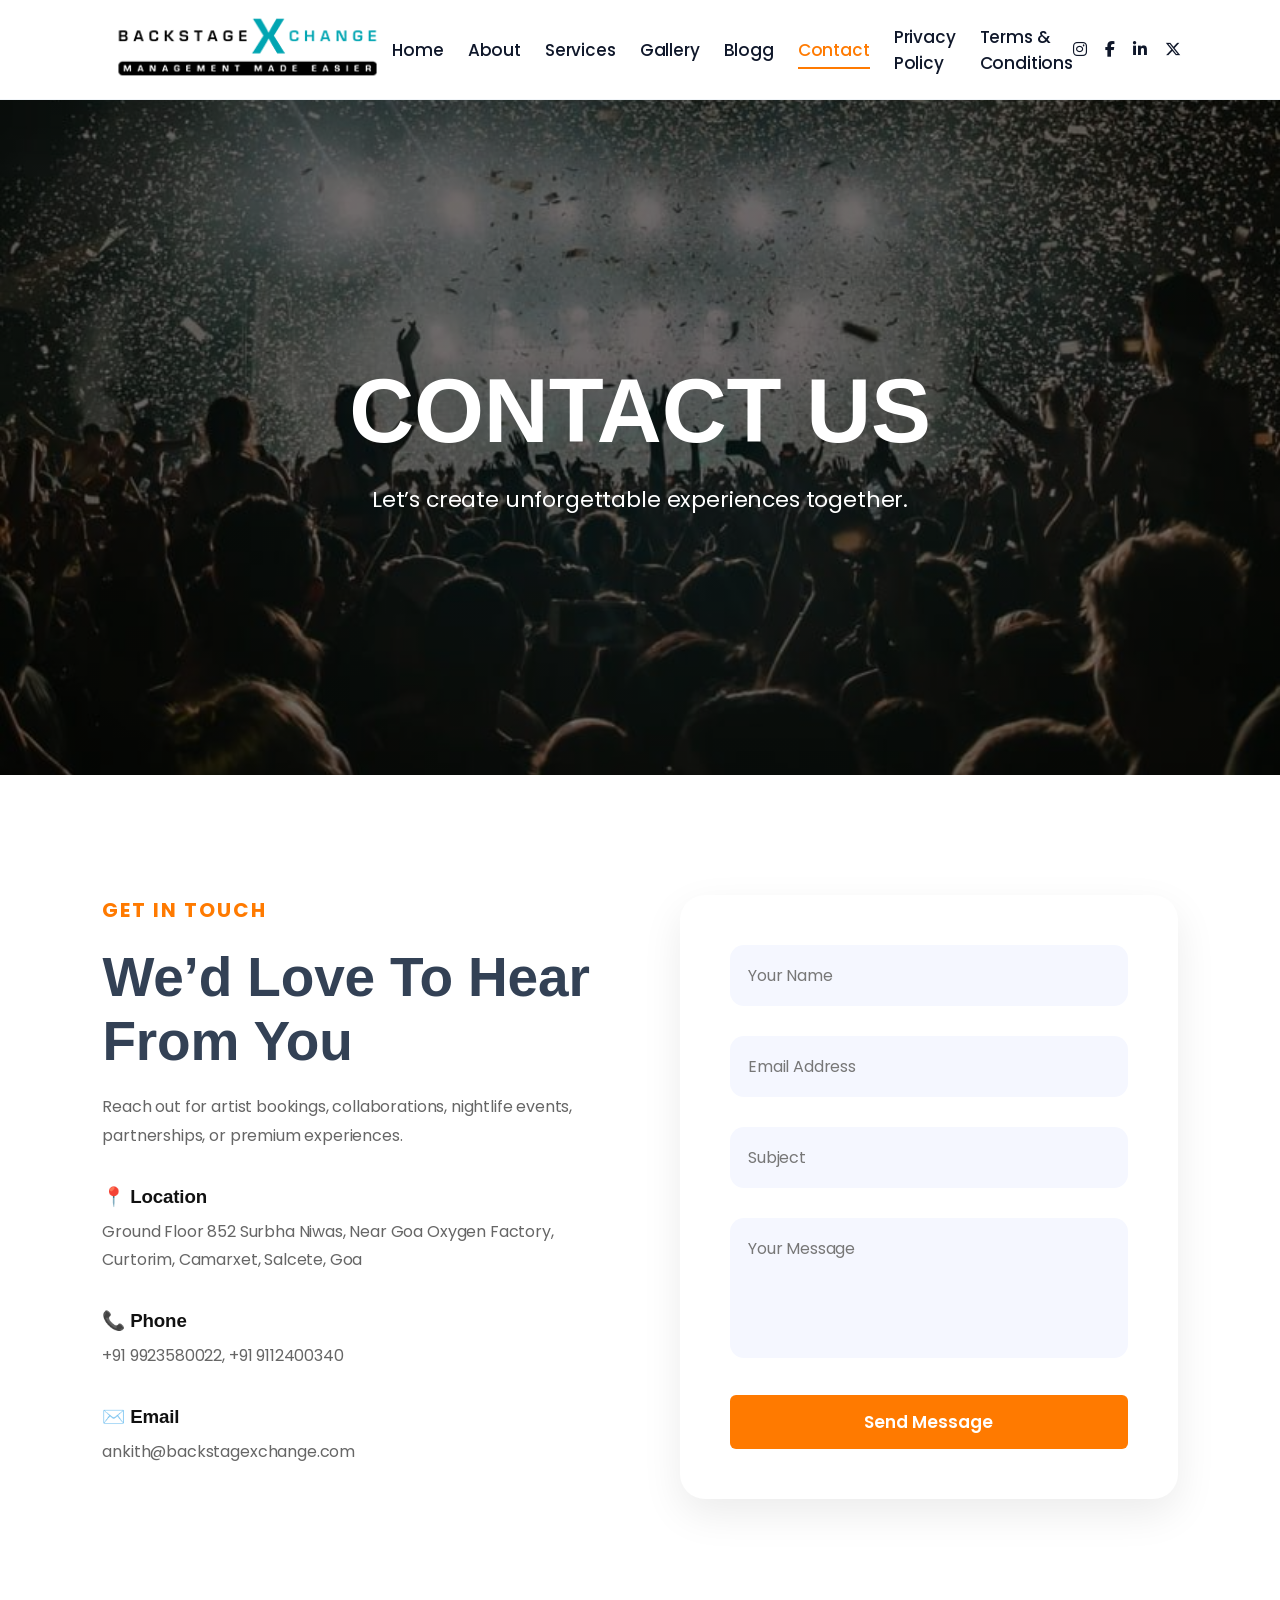
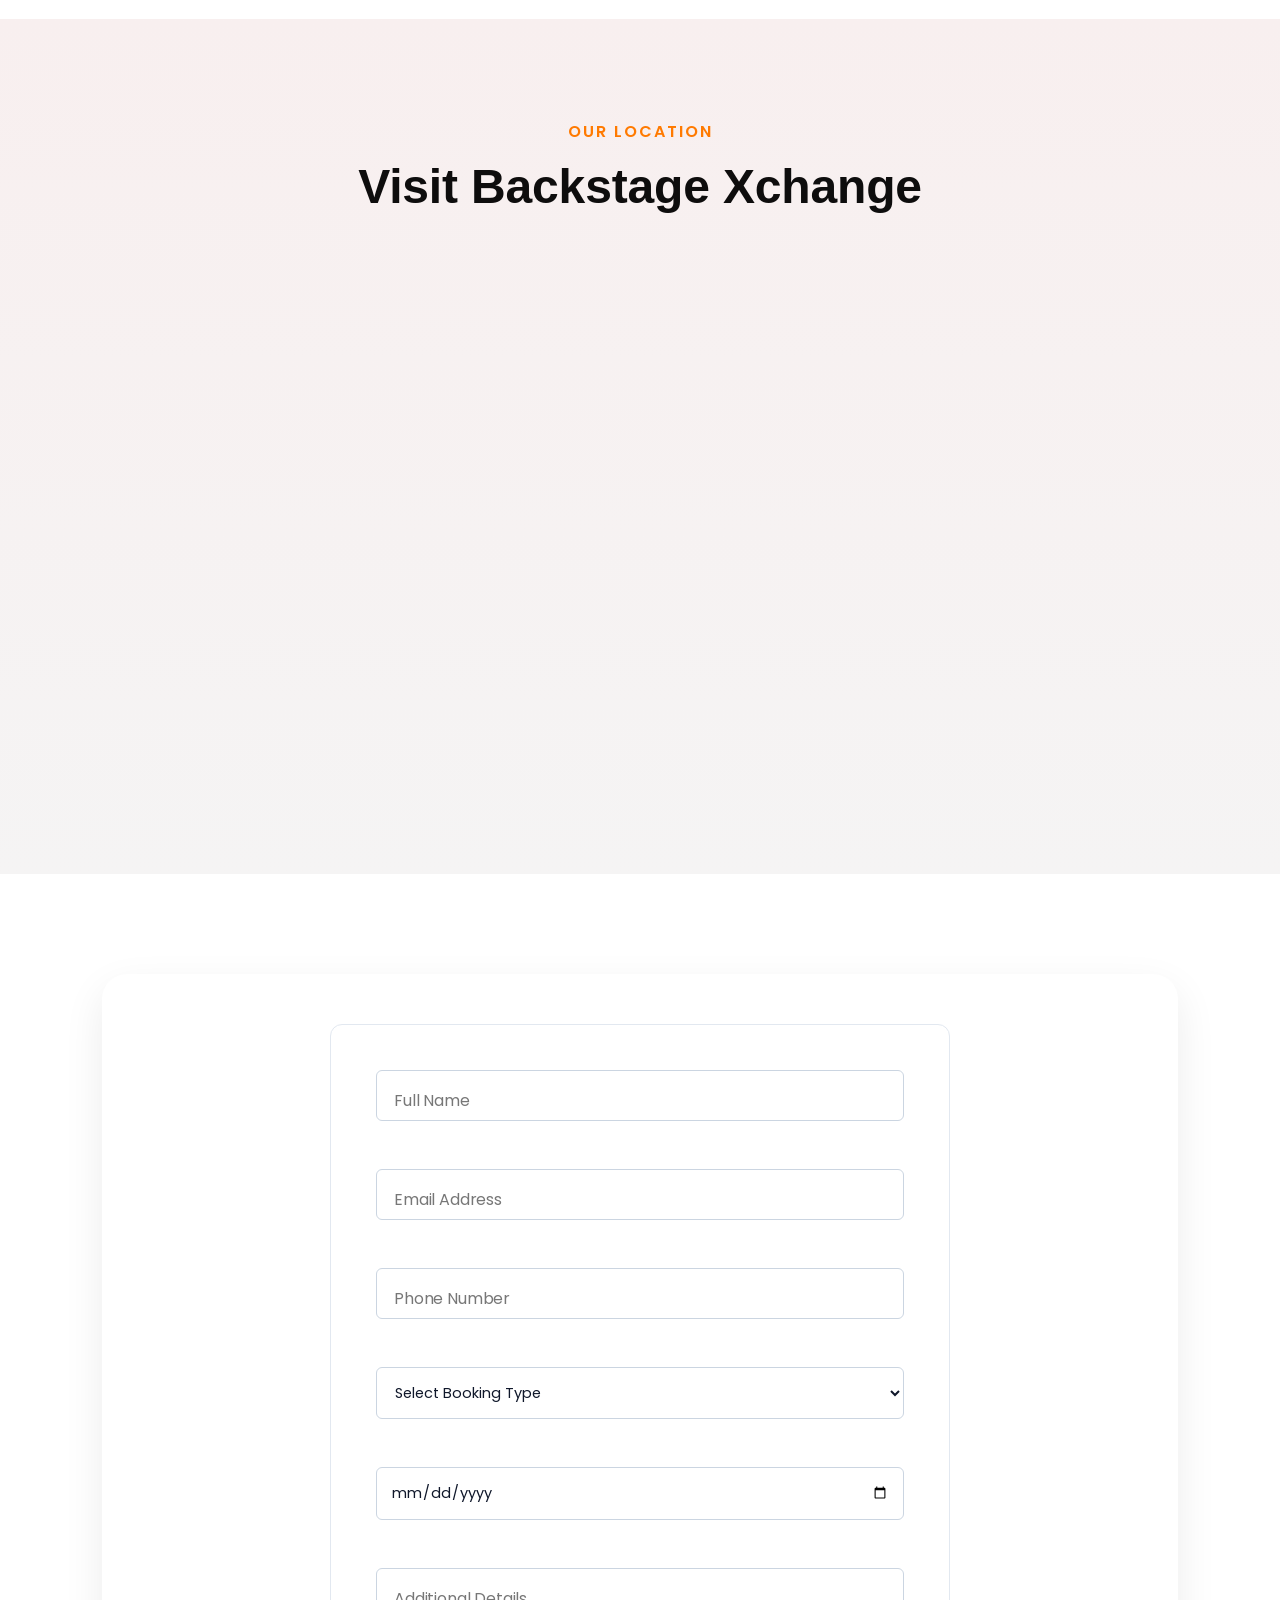
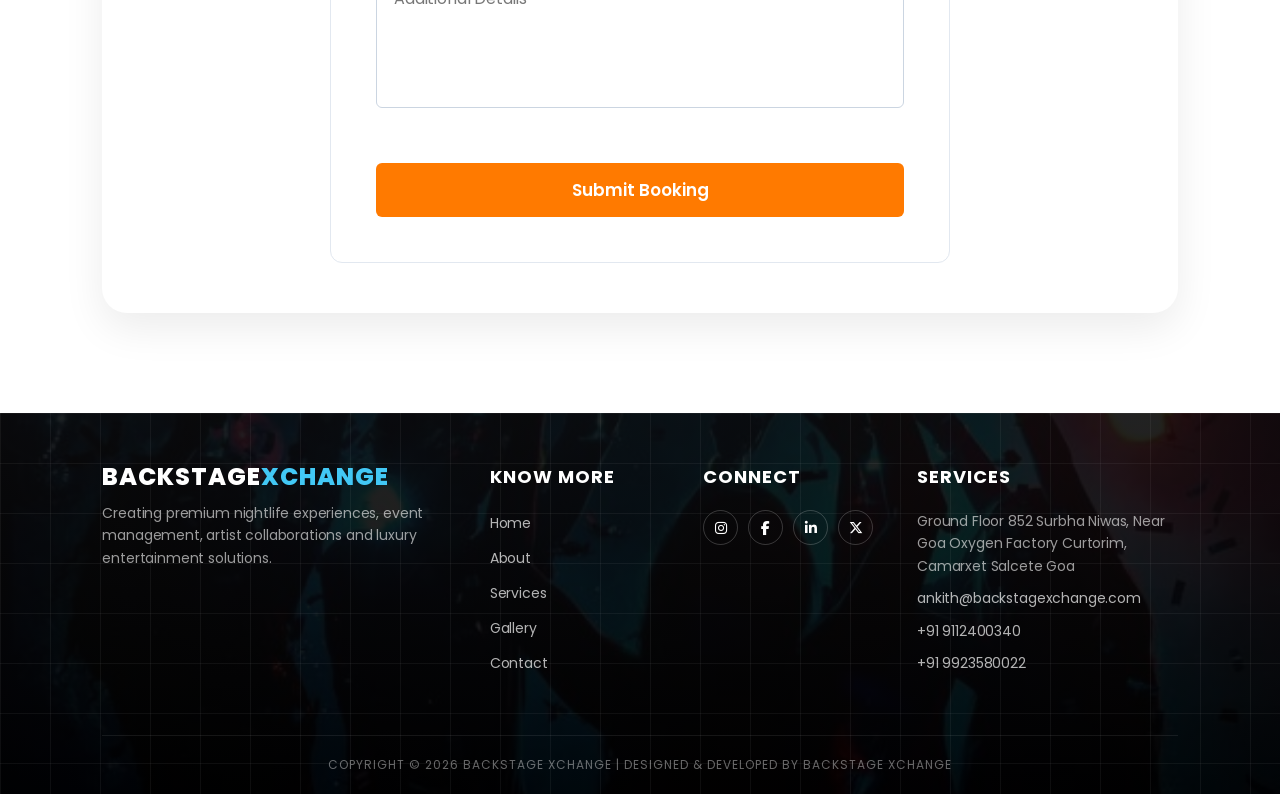
==== contact.html @ 1d1c1ac2 "Add files via upload" ====
<!DOCTYPE html>
<html lang="en">

<head>
    <meta charset="UTF-8">
    <meta name="viewport" content="width=device-width, initial-scale=1.0">
    <title>Contact | Backstage Xchange</title>

    <link rel="stylesheet" href="contact.css">
    <link href="https://fonts.googleapis.com/css2?family=Poppins:wght@300;400;500;600;700&display=swap" rel="stylesheet">
    <link rel="stylesheet" href="https://cdnjs.cloudflare.com/ajax/libs/font-awesome/6.5.2/css/all.min.css">
    <link href="https://api.fontshare.com/v2/css?f[]=clash-display@700&f[]=satoshi@400,500,700&display=swap" rel="stylesheet">
    
   <style>
    /* PREMIUM PROPERTY PORTAL CORE STYLE */
    body {
        background-color: #ffffff !important;
        color: #334155 !important;
        font-family: 'Satoshi', 'Poppins', sans-serif !important;
        letter-spacing: -0.01em;
        -webkit-font-smoothing: antialiased;
    }

    /* PREMIUM MINIMALIST NAVIGATION */
    .navbar {
        background-color: #ffffff !important;
        border-bottom: 1px solid #f1f5f9 !important;
        padding: 22px 8% !important;
        display: flex !important;
        justify-content: space-between !important;
        align-items: center !important;
    }
    
    .nav-links {
        display: flex !important;
        align-items: center !important;
        list-style: none !important;
        gap: 24px !important;
        margin: 0 !important;
        padding: 0 !important;
    }
    
    .nav-links li a {
        color: #0f172a !important;
        font-weight: 500 !important;
        text-decoration: none !important;
        transition: color 0.25s cubic-bezier(0.4, 0, 0.2, 1) !important;
    }
    
    .nav-links li a:hover, .nav-links li a.active {
        color: #ff7a00 !important;
    }
    .nav-links li a::after{
    background:#ff7a00 !important;
}

    /* DYNAMIC NAVBAR SOCIAL ICONS */
    .nav-socials {
        display: flex !important;
        align-items: center !important;
        gap: 18px !important;
    }

    .nav-socials a {
        color: #0f172a !important;
        font-size: 16px !important;
        text-decoration: none !important;
        transition: all 0.25s cubic-bezier(0.4, 0, 0.2, 1) !important;
        display: inline-block !important;
    }

    .nav-socials a:hover {
        color: #ff7a00 !important;
        transform: translateY(-2px) !important;
    }

    /* SECTOR CONTENT LAYOUT ROW WRAPPERS */
    .about-preview, .why-choose-us, .benefits-section, .testimonials, .faq-section, .booking {
        padding: 100px 8% !important;
        background: #ffffff !important;
    }

    .other-services, .process-section, .counter-section, .gallery-section {
        padding: 100px 8% !important;
        background: #f8fafc !important;
        border-top: 1px solid #f1f5f9;
        border-bottom: 1px solid #f1f5f9;
    }

    /* TYPOGRAPHY STRUCTURE WITH ANCHOR LINES */
    .section-title, .benefits-header, .process-header, .why-header, .faq-heading, .about-content {
        margin-bottom: 50px !important;
    }

    .section-title h2, .benefits-header h2, .process-header h2, .why-header h2, .faq-heading h2, .about-content h2, .testimonials h2, .gallery-section h2, .booking h2 {
        font-family: 'Clash Display', sans-serif !important;
        color: #0f172a !important;
        font-size: 40px !important;
        font-weight: 700 !important;
        line-height: 1.2 !important;
        display: inline-block !important;
        position: relative !important;
    }

    .section-title h2::after, .benefits-header h2::after, .process-header h2::after, .why-header h2::after, .faq-heading h2::after, .about-content h2::after, .testimonials h2::after, .gallery-section h2::after, .booking h2::after {
        content: "" !important;
        display: inline-block !important;
        width: 45px !important;
        height: 4px !important;
        background: #ff7a00 !important;
        margin-left: 18px !important;
        vertical-align: middle !important;
        border-radius: 2px !important;
    }

    .section-title span, .benefits-header .section-tag, .process-header .section-tag, .why-header .section-tag, .faq-heading span, .about-content .section-tag {
        color: #ff7a00 !important;
        text-transform: uppercase !important;
        font-size: 22px !important;
        font-weight: 700 !important;
        letter-spacing: 0.15em !important;
        display: block !important;
        margin-bottom: 12px !important;
    }

    /* LAYOUT CONTAINERS */
    .about-container, .benefits-container {
        display: flex !important;
        gap: 60px !important;
        align-items: center !important;
    }

    .about-image, .about-content, .benefits-content, .benefits-image {
        flex: 1 !important;
    }

    .about-image img, .benefits-image img {
        width: 100% !important;
        height: auto !important;
        border-radius: 12px !important;
        border: 1px solid #e2e8f0 !important;
        box-shadow: 0 10px 30px rgba(0, 0, 0, 0.02) !important;
    }

    /* RESPONSIVE MATRIX SECTIONS GRID */
    .other-grid, .why-grid, .testimonial-container, .gallery-grid {
        display: grid !important;
        grid-template-columns: repeat(3, 1fr) !important;
        gap: 30px !important;
    }

    .process-container, .counter-container {
        display: grid !important;
        grid-template-columns: repeat(4, 1fr) !important;
        gap: 30px !important;
    }

    /* CARD DESIGN ARCHITECTURE */
    .why-card, .benefit-item, .process-step, .testimonial-card, .faq-item, .counter-box {
        background: #ffffff !important;
        border: 1px solid #e2e8f0 !important;
        border-radius: 10px !important;
        padding: 35px 30px !important;
        box-shadow: 0 4px 6px -1px rgba(0, 0, 0, 0.01) !important;
        transition: all 0.3s cubic-bezier(0.4, 0, 0.2, 1) !important;
    }

    .why-card:hover, .testimonial-card:hover, .faq-item:hover, .process-step:hover {
        transform: translateY(-5px) !important;
        border-color: #ff7a00 !important;
        box-shadow: 0 20px 25px -5px rgba(0, 0, 0, 0.03) !important;
    }

    /* --- THE GRADIENT MOUSEOVER MATRIX (IMAGE 1 STYLE INTEGRATION) --- */
    .other-grid > div {
        background: #ffffff !important;
        border: 1px solid #e2e8f0 !important;
        border-radius: 10px !important;
        padding: 30px !important;
        text-align: center !important;
        box-shadow: 0 4px 6px -1px rgba(0, 0, 0, 0.01) !important;
        transition: all 0.35s cubic-bezier(0.4, 0, 0.2, 1) !important;
        position: relative !important;
    }

    .other-grid > div:hover {
        transform: translateY(-5px) !important;
        background: linear-gradient(135deg, #ff9400 0%, #ff5100 100%) !important;
        border-color: #ff5100 !important;
        box-shadow: 0 20px 30px rgba(255, 81, 0, 0.15) !important;
    }

    /* MINIMAL ICON HOLDER FRAMES */
    .card-image-box {
        width: 100% !important;
        height: 130px !important;
        background: #f8fafc !important;
        border-radius: 6px !important;
        border: 1px solid #edf2f7 !important;
        display: flex !important;
        align-items: center !important;
        justify-content: center !important;
        margin-bottom: 24px !important;
        transition: all 0.3s ease !important;
    }

    .card-image-box i {
        font-size: 34px !important;
        color: #94a3b8 !important;
        transition: all 0.3s ease !important;
    }

    /* ACTIVE CONTAINER STYLES INVERSION RULESETS */
    .other-grid > div:hover .card-image-box {
        background: rgba(255, 255, 255, 0.15) !important;
        border-color: transparent !important;
    }

    .other-grid > div:hover .card-image-box i {
        color: #ffffff !important;
        transform: scale(1.08) !important;
    }

    .other-grid > div:hover h3,
    .other-grid > div:hover p {
        color: #ffffff !important;
    }

    /* DECORATIVE LINE BREAK STRIPS */
    .card-bg {
        width: 35px !important;
        height: 3px !important;
        background: #ff7a00 !important;
        margin: 0 auto 18px auto !important;
        border-radius: 2px !important;
        transition: all 0.3s ease !important;
    }

    .other-grid > div:hover .card-bg {
        background: #ffffff !important;
        width: 65px !important;
    }

    /* TYPOGRAPHY */
    .other-grid > div h3, .why-card h3, .benefit-item h3, .process-step h3, .testimonial-card h3, .faq-item h3 {
        font-family: 'Clash Display', sans-serif !important;
        color: #0f172a !important;
        font-size: 22px !important;
        margin: 0 0 12px 0 !important;
        font-weight: 600 !important;
        transition: color 0.25s ease !important;
    }

    .other-grid > div p, .why-card p, .benefit-item p, .process-step p, .testimonial-card p, .faq-item p, .about-content p, .counter-box p, .testimonials .testimonial-subtitle, .gallery-subtitle {
        color: #475569 !important;
        font-size: 14.5px !important;
        line-height: 1.65 !important;
        margin-bottom: 0 !important;
    }

    .about-content p {
        margin-bottom: 24px !important;
    }
    
    .testimonial-subtitle, .gallery-subtitle {
        text-align: center !important;
        margin-bottom: 50px !important;
    }

    .why-icon i, .benefit-item i, .step-icon i, .quote-icon i, .faq-question span {
        color: #ff7a00 !important;
        font-size: 24px !important;
    }
    
    .benefit-item {
        display: flex !important;
        gap: 20px !important;
        align-items: flex-start !important;
        margin-bottom: 18px !important;
    }
    
    .benefit-item h3 { margin: 0 0 6px 0 !important; font-size: 20px !important; }

    .step-number {
        font-size: 38px !important;
        font-weight: 700 !important;
        color: rgba(255, 122, 0, 0.18) !important;
        font-family: 'Clash Display', sans-serif !important;
        line-height: 1 !important;
        margin-bottom: 14px !important;
    }

    .counter-box {
        text-align: center !important;
        background: #ffffff !important;
    }

    .counter-box h2 {
        color: #ff7a00 !important;
        font-family: 'Clash Display', sans-serif !important;
        font-size: 42px !important;
        font-weight: 700 !important;
        margin: 0 0 6px 0 !important;
    }
    
    .counter-box p {
        color: #1e293b !important;
        font-weight: 600 !important;
        font-size: 13.5px !important;
    }

    /* LINK ACTION STRIPS */
    .btn, button[type="submit"], .cta-buttons .primary-btn {
        background: #ff7a00 !important;
        color: #ffffff !important;
        padding: 13px 32px !important;
        border-radius: 6px !important;
        border: none !important;
        font-weight: 600 !important;
        transition: all 0.2s cubic-bezier(0.4, 0, 0.2, 1) !important;
        display: inline-block !important;
        text-align: center !important;
        text-decoration: none !important;
    }
    
    .btn:hover, button[type="submit"]:hover, .cta-buttons .primary-btn:hover {
        background: #e06c00 !important;
        transform: translateY(-2px) !important;
    }
    
    .cta-buttons .secondary-btn {
        border: 1px solid #ff7a00 !important;
        color: #ff7a00 !important;
        padding: 12px 31px !important;
        border-radius: 6px !important;
        font-weight: 600 !important;
        transition: all 0.2s cubic-bezier(0.4, 0, 0.2, 1) !important;
        display: inline-block !important;
        text-decoration: none !important;
    }
    
    .cta-buttons .secondary-btn:hover {
        background: #ff7a00 !important;
        color: #ffffff !important;
    }

    .booking form {
        max-width: 620px !important;
        margin: 0 auto !important;
        background: #ffffff !important;
        padding: 45px !important;
        border-radius: 12px !important;
        border: 1px solid #e2e8f0 !important;
    }

    .booking form input, .booking form select, .booking form textarea {
        background: #ffffff !important;
        border: 1px solid #cbd5e1 !important;
        color: #0f172a !important;
        padding: 14px !important;
        border-radius: 6px !important;
        width: 100% !important;
        margin-bottom: 18px !important;
        box-sizing: border-box !important;
        font-size: 14.5px !important;
        transition: border-color 0.2s ease !important;
    }
    
    .booking form input:focus, .booking form select:focus, .booking form textarea:focus {
        border-color: #ff7a00 !important;
        outline: none !important;
    }

    .gallery-grid img {
        width: 100% !important;
        border-radius: 8px !important;
        transition: transform 0.4s ease !important;
    }
    .gallery-item { overflow: hidden; border-radius: 8px; }
    .gallery-item:hover img { transform: scale(1.04); }
    
    .gallery-btn {
        text-align: center !important;
        margin-top: 40px !important;
    }

    .faq-wrapper { display: flex !important; gap: 30px !important; }
    .faq-column { flex: 1 !important; display: flex !important; flex-direction: column !important; gap: 16px !important; }
    .faq-item { padding: 24px !important; }
    .faq-question { display: flex !important; justify-content: space-between !important; align-items: center !important; cursor: pointer !important; }
    .faq-question h3 { margin: 0 !important; font-size: 18px !important; }

    /* --- LOCKED ORIGINAL MASTER DARK FOOTER LAYOUT (ORANGE HOVERS RUNNING SECURELY) --- */
    .footer {
        font-family: 'Poppins', sans-serif !important;
        position: relative !important;
        background: linear-gradient(rgba(10, 10, 10, 0.9), rgba(0, 0, 0, 0.9)), url("background.png") !important;
        background-size: cover !important;
        background-position: center !important;
        padding: 50px 8% 20px !important;
        display: block !important;
        overflow: hidden !important;
    }

    .footer-container {
        display: grid !important;
        grid-template-columns: 2fr 1fr 1fr 1.5fr !important;
        gap: 40px !important;
        position: relative !important;
        z-index: 2 !important;
        text-align: left !important;
    }

    /* ORIGINAL BRAND LOGO PRESERVED INDEPENDENTLY */
    .footer-logo {
        font-family: 'Poppins', sans-serif !important;
        color: white !important;
        font-size: 24px !important;
        font-weight: 800 !important;
        margin-bottom: 10px !important;
        letter-spacing: 1px !important;
    }
    .footer-logo span { color: #42c8f5 !important; }

    .footer-box p {
        font-family: 'Poppins', sans-serif !important;
        color: rgba(255, 255, 255, 0.6) !important;
        line-height: 1.6 !important;
        font-size: 14px !important;
        margin-bottom: 10px !important;
    }

    .footer-box h3 {
        font-family: 'Poppins', sans-serif !important;
        color: white !important;
        font-size: 18px !important;
        margin-bottom: 20px !important;
        font-weight: 700 !important;
        text-transform: uppercase !important;
        letter-spacing: 1px !important;
    }

    .footer-box ul { 
        list-style: none !important; 
        padding: 0 !important;
        margin: 0 !important;
    }

    .footer-box ul li { 
        margin-bottom: 10px !important; 
        list-style-type: none !important;
    }

    /* LINK ACTIONS MAP UNIFORMLY TO ORANGE ACCENTS */
    .footer-box ul li a,
    .footer-box p a,
    .footer a {
        font-family: 'Poppins', sans-serif !important;
        text-decoration: none !important;
        color: rgba(255, 255, 255, 0.7) !important;
        font-size: 14px !important;
        transition: 0.3s !important;
        display: inline-block !important;
    }

    .footer-box ul li a:hover,
    .footer-box p a:hover,
    .footer a:not(.footer-logo):hover { 
        color: #ff7a00 !important; 
        padding-left: 5px !important; 
    }
    
    .address-hover {
        transition: 0.3s !important;
        cursor: default !important;
    }
    
    .address-hover:hover {
        color: #ff7a00 !important;
        padding-left: 5px !important;
    }

    .social-icons { 
        display: flex !important; 
        gap: 10px !important; 
        margin-top: 15px !important; 
        list-style: none !important;
        padding: 0 !important;
    }

    .social-icons a {
        width: 35px !important;
        height: 35px !important;
        display: flex !important;
        align-items: center !important;
        justify-content: center !important;
        border: 1px solid rgba(255, 255, 255, 0.2) !important;
        border-radius: 50% !important;
        color: white !important;
        font-size: 14px !important;
        transition: 0.3s !important;
    }

    .social-icons a i {
        color: white !important;
    }

    .social-icons a:hover { 
        background: #ff7a00 !important; 
        border-color: #ff7a00 !important; 
    }

    .footer-bottom {
        margin-top: 50px !important;
        padding-top: 20px !important;
        border-top: 1px solid rgba(255, 255, 255, 0.08) !important;
        text-align: center !important;
    }

    .footer-bottom p {
        font-family: 'Poppins', sans-serif !important;
        color: rgba(255, 255, 255, 0.4) !important;
        font-size: 12px !important;
        letter-spacing: 1px !important;
        text-align: center !important;
        margin: 0 !important;
    }

    /* SCALING CONFIGURATIONS FOR BOTH MOBILE RESPONSIVE AND PC */
    @media(max-width: 991px) {
        .footer-container { grid-template-columns: repeat(2, 1fr) !important; gap: 30px !important; }
        .other-grid, .why-grid, .testimonial-container, .counter-container, .gallery-grid, .process-container { grid-template-columns: repeat(2, 1fr) !important; }
        .about-container, .benefits-container { flex-direction: column !important; gap: 40px !important; }
        .faq-wrapper { flex-direction: column !important; gap: 0 !important; }
        .nav-socials { display: none !important; }
    }
    @media(max-width: 768px) {
        .other-grid, .why-grid, .testimonial-container, .counter-container, .gallery-grid, .process-container { grid-template-columns: 1fr !important; }
        .section-title h2, .benefits-header h2, .process-header h2, .why-header h2, .faq-heading h2, .about-content h2 { font-size: 32px !important; }
    }
    @media(max-width: 576px) {
        .footer-container { grid-template-columns: 1fr !important; }
        .footer { padding: 40px 6% 10px !important; }
        .booking form { padding: 25px !important; }
    }
  
   .contact-form-container button,
.contact-form-container button[type="submit"] {
    background: #ff7a00 !important;
    color: #ffffff !important;
    border: none !important;
    padding: 14px 30px !important;
    border-radius: 6px !important;
    font-weight: 600 !important;
    cursor: pointer !important;
    transition: all 0.3s ease !important;
}

.contact-form-container button:hover,
.contact-form-container button[type="submit"]:hover {
    background: #e06c00 !important;
    transform: translateY(-2px) !important;
}
.contact-info span {
    color: #ff7a00 !important;
    font-size: 20px !important;
    font-weight: 700 !important;
    text-transform: uppercase !important;
    letter-spacing: 2px !important;
    display: block !important;
    margin-bottom: 12px !important;
}
.map-section .section-tag {
    color: #ff7a00 !important;
}
.booking-form-container button[type="submit"] {
    background: #ff7a00 !important;
    color: white !important;
    border: none !important;
    padding: 14px 30px !important;
    border-radius: 6px !important;
    font-weight: 600 !important;
}

.booking-form-container button[type="submit"]:hover {
    background: #e06c00 !important;
}
   
   </style>
</head>

<body>

<nav class="navbar">
    <div class="logo"><img src="Backstage-Xchange-Logo.webp" alt="Logo"></div>
    <ul class="nav-links">
        <li><a href="index.html">Home</a></li>
        <li><a href="about.html">About</a></li>
        <li><a href="services.html">Services</a></li>
        <li><a href="gallery.html">Gallery</a></li>
        <li><a href="blogg.html">Blogg</a></li>
        <li><a href="contact.html" class="active">Contact</a></li>
        <li><a href="privacy policy.html">Privacy Policy</a></li>
        <li><a href="terms conditions.html">Terms & Conditions</a></li>
    </ul>
     <div class="nav-socials">
        <a href="#"><i class="fab fa-instagram"></i></a>
        <a href="#"><i class="fab fa-facebook-f"></i></a>
        <a href="#"><i class="fab fa-linkedin-in"></i></a>
        <a href="#"><i class="fab fa-x-twitter"></i></a>
    </div>
</nav>

<section class="contact-hero">
    <div class="overlay"></div>
    <div class="hero-content">
        <h1>CONTACT US</h1>
        <p>Let’s create unforgettable experiences together.</p>
    </div>
</section>

<section class="contact-section">
    <div class="contact-info">
        <span>GET IN TOUCH</span>
        <h2>We’d Love To Hear From You</h2>
        <p>Reach out for artist bookings, collaborations, nightlife events, partnerships, or premium experiences.</p>
<div class="info-box"><h3>📍 Location</h3><p>Ground Floor 852 Surbha Niwas, Near Goa Oxygen Factory, Curtorim, Camarxet, Salcete, Goa</p></div>

<div class="info-box"><h3>📞 Phone</h3><p>+91 9923580022, +91 9112400340</p></div>

<div class="info-box"><h3>✉️ Email</h3><p>ankith@backstagexchange.com</p></div>
    </div>
    <div class="contact-form-container">
        <form id="contactForm">
            <div class="input-group"><input type="text" id="name" required><label>Your Name</label></div>
            <div class="input-group"><input type="email" id="email" required><label>Email Address</label></div>
            <div class="input-group"><input type="text" id="subject" required><label>Subject</label></div>
            <div class="input-group textarea-group"><textarea id="message" required></textarea><label>Your Message</label></div>
            <button type="submit">Send Message</button>
        </form>
    </div>
</section>

<section class="map-section" id="location">
    <div class="map-header">
        <span class="section-tag">Our Location</span>
        <h2>Visit Backstage Xchange</h2>
    </div>
    <div class="map-container">
        <iframe src="https://www.google.com/maps/embed" allowfullscreen loading="lazy"></iframe>
    </div>
</section>

<section class="booking" id="booking">
    <div class="booking-form-container">
        <form id="bookingForm">
            <div class="input-group"><input type="text" required><label>Full Name</label></div>
            <div class="input-group"><input type="email" required><label>Email Address</label></div>
            <div class="input-group"><input type="tel" required><label>Phone Number</label></div>
            <div class="input-group"><select required><option value="" disabled selected>Select Booking Type</option><option>VIP Event</option><option>Artist Booking</option><option>Night Club Entry</option><option>Luxury Party</option><option>Private Event</option></select></div>
            <div class="input-group"><input type="date" required></div>
            <div class="input-group textarea-group"><textarea required></textarea><label>Additional Details</label></div>
            <button type="submit">Submit Booking</button>
        </form>
    </div>
</section>

<footer class="footer">
    <div class="footer-overlay"></div>
    <div class="footer-container">
        
        <div class="footer-box">
            <div class="footer-logo">BACKSTAGE<span>XCHANGE</span></div>
            <p>Creating premium nightlife experiences, event management, artist collaborations and luxury entertainment solutions.</p>
        </div>
        
        <div class="footer-box">
           <h3>Know More</h3>
            <ul>
                <li><a href="index.html">Home</a></li>
                <li><a href="about.html">About</a></li>
                <li><a href="services.html">Services</a></li>
                <li><a href="gallery.html">Gallery</a></li>
                <li><a href="contact.html">Contact</a></li>
            </ul>
        </div>
        
        <div class="footer-box">
            <h3>Connect</h3>
            <div class="social-icons">
                <a href="#"><i class="fab fa-instagram"></i></a>
                <a href="#"><i class="fab fa-facebook-f"></i></a>
                <a href="#"><i class="fab fa-linkedin-in"></i></a>
                <a href="#"><i class="fab fa-x-twitter"></i></a>
            </div>
        </div>

        <div class="footer-box">
            <h3>Services</h3>
            <p class="address-hover">Ground Floor 852 Surbha Niwas, Near Goa Oxygen Factory Curtorim, Camarxet Salcete Goa</p>
            <p><a href="mailto:ankith@backstagexchange.com" style="color: rgba(255, 255, 255, 0.7); text-decoration: none;">ankith@backstagexchange.com</a></p>
            <p><a href="tel:+919112400340" style="color: rgba(255, 255, 255, 0.7); text-decoration: none;">+91 9112400340</a></p>
            <p><a href="tel:+919923580022" style="color: rgba(255, 255, 255, 0.7); text-decoration: none;">+91 9923580022</a></p>
        </div>
        
    </div>
    <div class="footer-bottom">
        <p>COPYRIGHT &copy; 2026 BACKSTAGE XCHANGE | DESIGNED & DEVELOPED BY BACKSTAGE XCHANGE</p>
    </div>
</footer>

<script src="contact.js" defer></script>
</body>
</html>
---- contact.css ----
*{
  margin:0;
  padding:0;
  box-sizing:border-box;
}

html{
  scroll-behavior:smooth;
}

body{
  background:#000;
  color:white;
  font-family:'Satoshi', sans-serif;
  overflow-x:hidden;
}

h1,h2,h3{
  font-family:'Clash Display', sans-serif;
}



*{
    margin:0;
    padding:0;
    box-sizing:border-box;
    font-family:'Poppins',sans-serif;
}

body{
    background:#f5f7ff;
    color:#111;
}
/* =========================
        NAVBAR
========================= */

*{
    margin: 0;
    padding: 0;
    box-sizing: border-box;
}

body{
    font-family: Arial, sans-serif;
}

/* NAVBAR */
.navbar{
    width: 100%;
    height: 100px;

    background: #fff;

    display: flex;
    justify-content: space-between;
    align-items: center;

    padding: 0 60px;

    border-bottom: 1px solid rgba(0,0,0,0.06);

    position: sticky;
    top: 0;

    z-index: 1000;
}

/* LOGO */
.logo img{
    width: 290px;
    height: auto;

    object-fit: contain;
}

/* NAV LINKS */
.nav-links{
    display: flex;
    align-items: center;
    gap: 30px;

    list-style: none;
}

/* LINKS */
.nav-links li a{
    text-decoration: none;

    color: #111;

    font-size: 17px;
    font-weight: 600;

    transition: 0.3s ease;

    position: relative;
}

/* ACTIVE LINK */
.nav-links li a.active{
    color: #59c6ff;
}

/* HOVER EFFECT */
.nav-links li a:hover{
    color: #59c6ff;
}

/* UNDERLINE */
.nav-links li a::after{
    content: "";

    position: absolute;

    left: 0;
    bottom: -7px;

    width: 0%;
    height: 2px;

    background: #59c6ff;

    transition: 0.3s ease;
}

.nav-links li a:hover::after,
.nav-links li a.active::after{
    width: 100%;
}

/* RESPONSIVE */
@media(max-width:1200px){

    .navbar{
        padding: 0 30px;
    }

    .nav-links{
        gap: 18px;
    }

    .nav-links li a{
        font-size: 15px;
    }

    .logo img{
        width: 230px;
    }

}

@media(max-width:991px){

    .navbar{
        flex-direction: column;
        height: auto;

        padding: 20px;
    }

    .nav-links{
        flex-wrap: wrap;

        justify-content: center;

        margin-top: 20px;
    }

}
/* HERO */

.contact-hero{
    height:75vh;

    background:
    linear-gradient(rgba(0,0,0,0.55),
    rgba(0,0,0,0.55)),
    url("contactHero.png");

    background-size:cover;
    background-position:center;

    display:flex;
    justify-content:center;
    align-items:center;

    text-align:center;
}

.hero-content h1{
    color:white;
    font-size:90px;
    margin-bottom:20px;
}

.hero-content p{
    color:white;
    font-size:22px;
}

/* CONTACT */

.contact-section{
    padding:120px 8%;

    display:grid;
    grid-template-columns:1fr 1fr;

    gap:80px;
}

.contact-info span{
    color:#4262ff;
    letter-spacing:4px;
    font-weight:600;
}

.contact-info h2{
    font-size:55px;
    margin:20px 0;
}

.contact-info p{
    color:#666;
    line-height:1.8;
}

.info-box{
    margin-top:35px;
}

.info-box h3{
    margin-bottom:10px;
    color:#111;
}

/* FORM */

.contact-form-container{
    background:white;

    padding:50px;

    border-radius:25px;

    box-shadow:0 15px 40px rgba(0,0,0,0.08);
}

.input-group{
    position:relative;
    margin-bottom:35px;
}

.input-group input,
.input-group textarea{
    width:100%;

    padding:18px;

    border:none;

    outline:none;

    border-radius:14px;

    background:#f5f7ff;

    font-size:16px;
}

.input-group textarea{
    height:160px;
    resize:none;
}

.input-group label{
    position:absolute;

    left:18px;
    top:18px;

    color:#131212;

    transition:0.3s;

    pointer-events:none;
}

.input-group input:focus + label,
.input-group input:valid + label,
.input-group textarea:focus + label,
.input-group textarea:valid + label{

    top:-12px;
    left:12px;

    background:white;

    padding:0 8px;

    font-size:13px;

    color:#4262ff;
}

button{
    width:100%;

    padding:16px;

    border:none;

    border-radius:14px;

    background:#4262ff;

    color:white;

    font-size:17px;

    font-weight:600;

    cursor:pointer;

    transition:0.3s;
}

button:hover{
    transform:translateY(-5px);
}

/* POPUP */

.popup{
    position:fixed;

    top:0;
    left:0;

    width:100%;
    height:100%;

    background:rgba(0,0,0,0.5);

    display:none;

    justify-content:center;
    align-items:center;

    z-index:2000;
}

.popup-box{
    background:white;

    padding:50px;

    border-radius:25px;

    text-align:center;

    width:350px;
}

.popup-box h2{
    margin-bottom:15px;
}

.popup-box p{
    margin-bottom:25px;
    color:#666;
}


/* =========================
        GOOGLE MAP SECTION
========================= */

.map-section {
    padding: 100px 8%;
    background: linear-gradient(to bottom, #f8efef, #f5f4f4);
}

.map-header {
    text-align: center;
    max-width: 850px;
    margin: auto;
    margin-bottom: 60px;
}

.map-header .section-tag {
    display: inline-block;
    color: #2d76d4;
    font-size: 1rem;
    font-weight: 600;
    text-transform: uppercase;
    letter-spacing: 2px;
    margin-bottom: 15px;
}

.map-header h2 {
    font-size: 3rem;
    color: rgb(14, 13, 13);
    margin-bottom: 20px;
    font-weight: 700;
}

.map-header p {
    color: #141414;
    font-size: 1.1rem;
    line-height: 1.8;
}

.map-container{
    width: 100%;
    height: 500px;
    border-radius: 30px;
    overflow: hidden;
    margin-top: 40px;
}

.map-container iframe{
    width: 100%;
    height: 100%;
    border: none;
}
/* =========================
        RESPONSIVE
========================= */

@media (max-width: 768px) {

    .map-header h2 {
        font-size: 2.2rem;
    }

    .map-container iframe {
        height: 350px;
    }

}


/* =========================
        booking
========================= */

.booking-section{
    padding:120px 8%;

    display:grid;
    grid-template-columns:1fr 1fr;

    gap:80px;
}

.booking-info span{
    color:#4262ff;
    letter-spacing:4px;
    font-weight:600;
}

.booking-info h2{
    font-size:55px;
    margin:20px 0;
}

.booking-info p{
    color:#666;
    line-height:1.8;
}

.info-box{
    margin-top:35px;
}

.info-box h3{
    margin-bottom:10px;
}

/* FORM */

.booking-form-container{
    background:white;

    padding:50px;

    border-radius:25px;

    box-shadow:0 15px 40px rgba(0,0,0,0.08);
}

.input-group{
    position:relative;
    margin-bottom:30px;
}

.input-group input,
.input-group select,
.input-group textarea{
    width:100%;

    padding:18px;

    border:none;

    outline:none;

    border-radius:14px;

    background:#f5f7ff;

    font-size:16px;
}

.input-group textarea{
    height:140px;
    resize:none;
}

.input-group label{
    position:absolute;

    top:18px;
    left:18px;

    color:#777;

    pointer-events:none;

    transition:0.3s;
}

.input-group input:focus + label,
.input-group input:valid + label,
.input-group textarea:focus + label,
.input-group textarea:valid + label{

    top:-10px;

    left:12px;

    background:white;

    padding:0 8px;

    font-size:13px;

    color:#4262ff;
}

button{
    width:100%;

    padding:16px;

    border:none;

    border-radius:14px;

    background:#4262ff;

    color:white;

    font-size:17px;

    font-weight:600;

    cursor:pointer;

    transition:0.3s;
}

button:hover{
    transform:translateY(-5px);
}

/* POPUP */

.popup{
    position:fixed;

    top:0;
    left:0;

    width:100%;
    height:100%;

    background:rgba(0,0,0,0.5);

    display:none;

    justify-content:center;
    align-items:center;

    z-index:2000;
}

.popup-box{
    background:white;

    padding:50px;

    border-radius:25px;

    text-align:center;

    width:360px;
}

.popup-box h2{
    margin-bottom:15px;
}

.popup-box p{
    color:#666;
    margin-bottom:25px;
}

/* =========================
        FOOTER
========================= */

.footer{
    position: relative;

    background:
    linear-gradient(rgba(71, 65, 65, 0.75),
    rgba(0,0,0,0.75)),
    url("background.png");

    background-size: cover;
    background-position: center;
    background-repeat: no-repeat;

    padding: 90px 8% 30px;

    overflow: hidden;
}

/* GRID OVERLAY */

.footer-overlay{
    position: absolute;
    inset: 0;

    background:
    linear-gradient(to right,
    rgba(255,255,255,0.05) 1px,
    transparent 1px),

    linear-gradient(to bottom,
    rgba(255,255,255,0.05) 1px,
    transparent 1px);

    background-size: 50px 50px;

    z-index: 0;
}

/* CONTAINER */

.footer-container{
    position: relative;
    z-index: 2;

    display: grid;
    grid-template-columns: repeat(4,1fr);

    gap: 60px;
}

/* LOGO */

.footer-logo{
    color: white;

    font-size: 38px;

    font-weight: 800;

    margin-bottom: 20px;

    letter-spacing: 2px;

    line-height: 1.2;
}

.footer-logo span{
    color: #42c8f5;
}

/* TEXT */

.footer-box p{
    color: rgba(255,255,255,0.85);

    line-height: 1.8;

    font-size: 16px;
}

/* TITLES */

.footer-box h3{
    color: white;

    font-size: 30px;

    margin-bottom: 25px;

    font-weight: 700;
}

/* LIST */

.footer-box ul{
    list-style: none;
}

.footer-box ul li{
    margin-bottom: 18px;
}

/* LINKS */

.footer-box ul li a{
    text-decoration: none;

    color: white;

    font-size: 16px;

    transition: 0.3s ease;
}

.footer-box ul li a:hover{
    color: #42c8f5;

    transform: translateX(5px);
}

/* SOCIAL ICONS */

.social-icons{
    display: flex;

    gap: 15px;

    margin-top: 25px;
}

.social-icons a{
    width: 50px;
    height: 50px;

    display: flex;
    align-items: center;
    justify-content: center;

    border: 1px solid rgba(255,255,255,0.4);

    border-radius: 50%;

    color: white;

    font-size: 18px;

    text-decoration: none;

    transition: 0.4s ease;
}

.social-icons a:hover{
    background: #42c8f5;

    border-color: #42c8f5;

    transform: translateY(-5px);
}

/* COPYRIGHT */

.footer-bottom{
    position: relative;
    z-index: 2;

    margin-top: 70px;

    padding-top: 25px;

    border-top: 1px solid rgba(255,255,255,0.15);

    text-align: center;

    color: rgba(255,255,255,0.8);

    font-size: 15px;

    letter-spacing: 1px;
}

/* RESPONSIVE */

@media(max-width:991px){

    .footer-container{
        grid-template-columns: repeat(2,1fr);
    }

}

@media(max-width:768px){

    .footer{
        padding: 70px 6% 30px;
    }

    .footer-container{
        grid-template-columns: 1fr;

        gap: 45px;
    }

    .footer-logo{
        font-size: 28px;
    }

    .footer-box h3{
        font-size: 24px;
    }

}
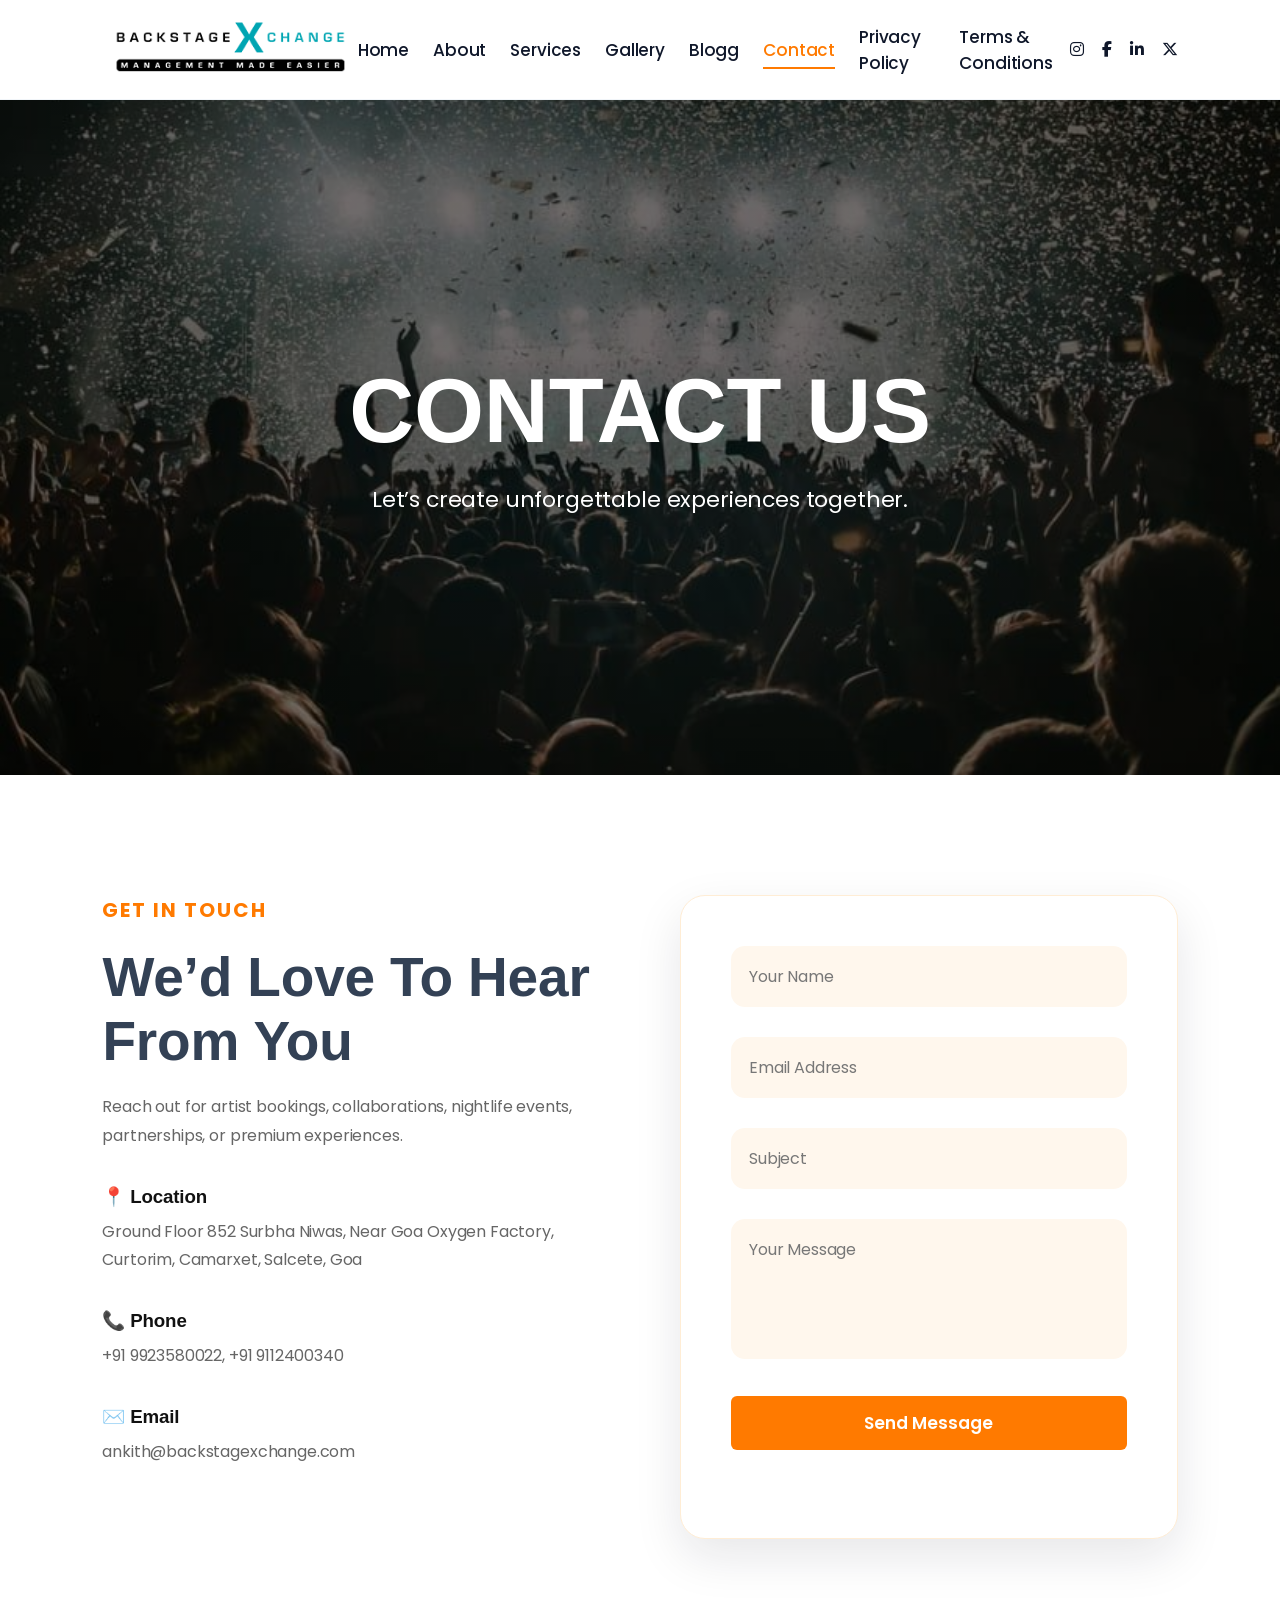
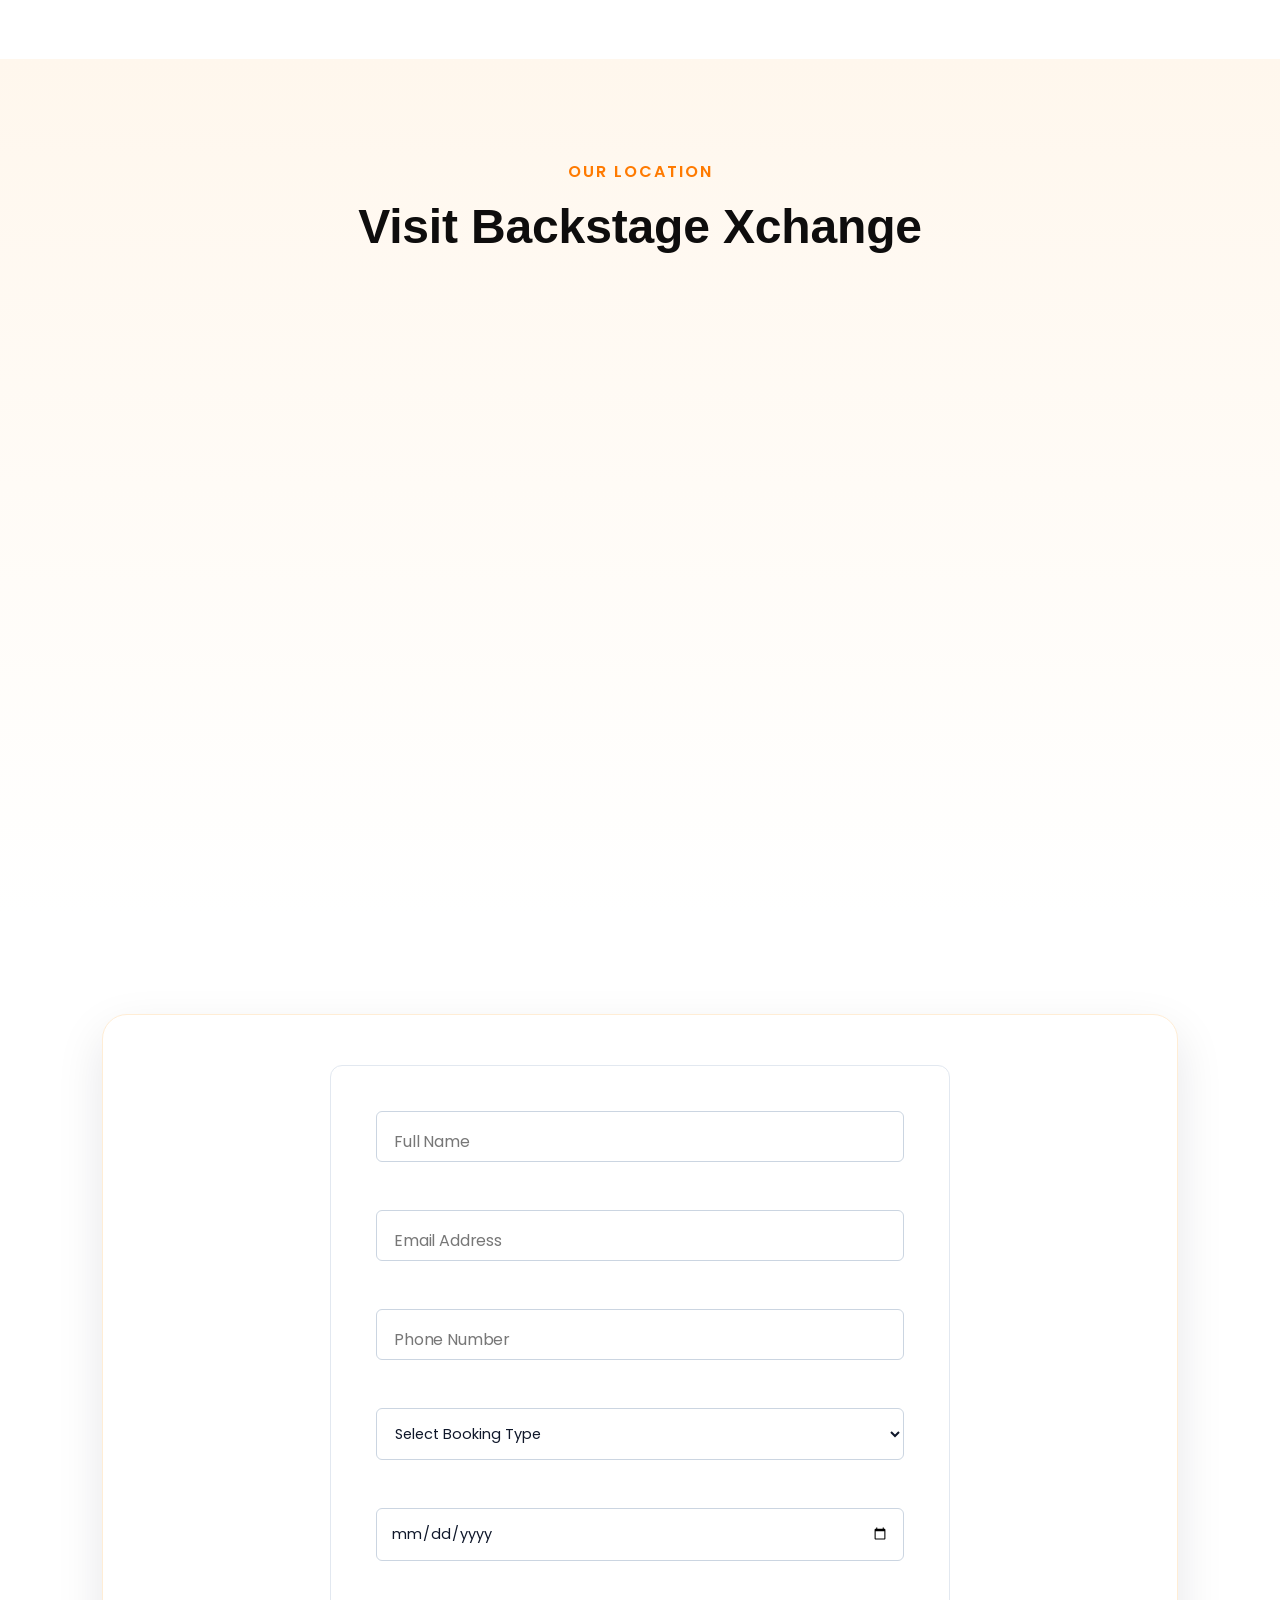
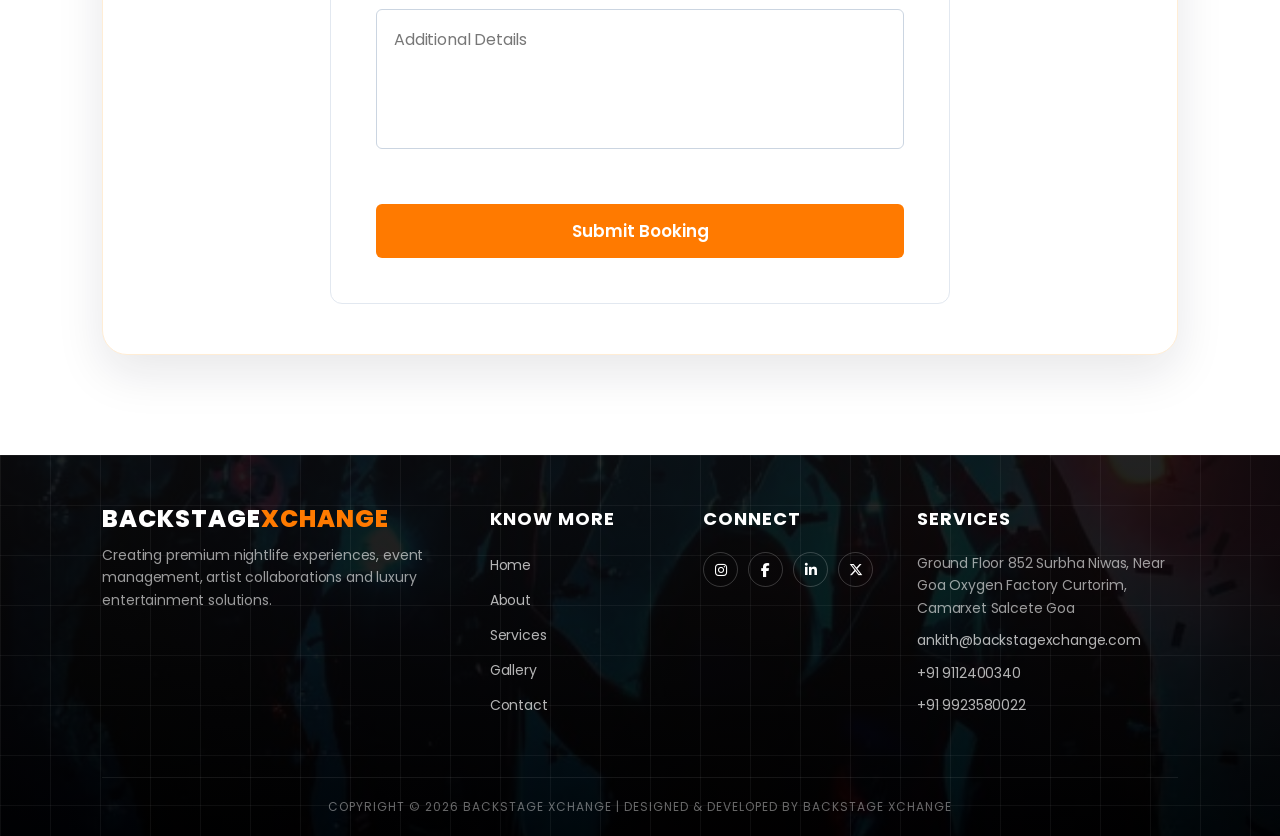
==== commit f40ed686: "Refresh branding and add Google Sheets contact backend Apply the shared orange-and-navy visual refre" ====
--- a/contact.html
+++ b/contact.html
@@ -7,6 +7,7 @@
     <title>Contact | Backstage Xchange</title>
 
     <link rel="stylesheet" href="contact.css">
+    <link rel="stylesheet" href="site-enhancements.css">
     <link href="https://fonts.googleapis.com/css2?family=Poppins:wght@300;400;500;600;700&display=swap" rel="stylesheet">
     <link rel="stylesheet" href="https://cdnjs.cloudflare.com/ajax/libs/font-awesome/6.5.2/css/all.min.css">
     <link href="https://api.fontshare.com/v2/css?f[]=clash-display@700&f[]=satoshi@400,500,700&display=swap" rel="stylesheet">
@@ -420,7 +421,7 @@
         margin-bottom: 10px !important;
         letter-spacing: 1px !important;
     }
-    .footer-logo span { color: #42c8f5 !important; }
+    .footer-logo span { color: #ff7a00 !important; }
 
     .footer-box p {
         font-family: 'Poppins', sans-serif !important;
@@ -632,12 +633,16 @@
     </div>
     <div class="contact-form-container">
         <form id="contactForm">
-            <div class="input-group"><input type="text" id="name" required><label>Your Name</label></div>
-            <div class="input-group"><input type="email" id="email" required><label>Email Address</label></div>
-            <div class="input-group"><input type="text" id="subject" required><label>Subject</label></div>
-            <div class="input-group textarea-group"><textarea id="message" required></textarea><label>Your Message</label></div>
+            <div class="input-group"><input type="text" id="name" name="name" maxlength="120" autocomplete="name" required><label>Your Name</label></div>
+            <div class="input-group"><input type="email" id="email" name="email" maxlength="254" autocomplete="email" required><label>Email Address</label></div>
+            <div class="input-group"><input type="text" id="subject" name="subject" maxlength="200" required><label>Subject</label></div>
+            <div class="input-group textarea-group"><textarea id="message" name="message" maxlength="5000" required></textarea><label>Your Message</label></div>
+            <div class="form-trap" aria-hidden="true"><label for="website">Leave this field empty</label><input id="website" name="website" type="text" tabindex="-1" autocomplete="off"></div>
+            <input id="submissionId" name="submissionId" type="hidden">
             <button type="submit">Send Message</button>
+            <p class="form-status" id="contactFormStatus" role="status" aria-live="polite"></p>
         </form>
+        <iframe name="googleSheetsResponse" title="Contact form response" hidden></iframe>
     </div>
 </section>
 
@@ -709,6 +714,7 @@
     </div>
 </footer>
 
+<script src="google-sheets-config.js" defer></script>
 <script src="contact.js" defer></script>
 </body>
 </html>
--- a/contact.css
+++ b/contact.css
@@ -29,7 +29,7 @@
 }
 
 body{
-    background:#f5f7ff;
+    background:#fffaf5;
     color:#111;
 }
 /* =========================
@@ -212,7 +212,7 @@
 }
 
 .contact-info span{
-    color:#4262ff;
+    color:#ff7a00;
     letter-spacing:4px;
     font-weight:600;
 }
@@ -265,7 +265,7 @@
 
     border-radius:14px;
 
-    background:#f5f7ff;
+    background:#fff7ed;
 
     font-size:16px;
 }
@@ -302,7 +302,7 @@
 
     font-size:13px;
 
-    color:#4262ff;
+    color:#ff7a00;
 }
 
 button{
@@ -314,7 +314,7 @@
 
     border-radius:14px;
 
-    background:#4262ff;
+    background:#ff7a00;
 
     color:white;
 
@@ -380,7 +380,7 @@
 
 .map-section {
     padding: 100px 8%;
-    background: linear-gradient(to bottom, #f8efef, #f5f4f4);
+    background: linear-gradient(to bottom, #fff7ed, #ffffff);
 }
 
 .map-header {
@@ -392,7 +392,7 @@
 
 .map-header .section-tag {
     display: inline-block;
-    color: #2d76d4;
+    color: #ff7a00;
     font-size: 1rem;
     font-weight: 600;
     text-transform: uppercase;
@@ -457,7 +457,7 @@
 }
 
 .booking-info span{
-    color:#4262ff;
+    color:#ff7a00;
     letter-spacing:4px;
     font-weight:600;
 }
@@ -510,7 +510,7 @@
 
     border-radius:14px;
 
-    background:#f5f7ff;
+    background:#fff7ed;
 
     font-size:16px;
 }
@@ -548,7 +548,7 @@
 
     font-size:13px;
 
-    color:#4262ff;
+    color:#ff7a00;
 }
 
 button{
@@ -560,7 +560,7 @@
 
     border-radius:14px;
 
-    background:#4262ff;
+    background:#ff7a00;
 
     color:white;
 
@@ -689,7 +689,7 @@
 }
 
 .footer-logo span{
-    color: #42c8f5;
+    color: #ff7a00;
 }
 
 /* TEXT */
@@ -737,7 +737,7 @@
 }
 
 .footer-box ul li a:hover{
-    color: #42c8f5;
+    color: #ff7a00;
 
     transform: translateX(5px);
 }
@@ -774,9 +774,9 @@
 }
 
 .social-icons a:hover{
-    background: #42c8f5;
-
-    border-color: #42c8f5;
+    background: #ff7a00;
+
+    border-color: #ff7a00;
 
     transform: translateY(-5px);
 }
@@ -832,4 +832,60 @@
         font-size: 24px;
     }
 
+}
+
+.form-trap {
+    position: absolute;
+    width: 1px;
+    height: 1px;
+    overflow: hidden;
+    clip-path: inset(50%);
+    white-space: nowrap;
+}
+
+.form-status {
+    min-height: 1.5em;
+    margin-top: 14px;
+    line-height: 1.5;
+}
+
+.form-status[data-state="success"] {
+    color: #166534;
+}
+
+.form-status[data-state="error"] {
+    color: #b91c1c;
+}
+
+.form-status[data-state="pending"] {
+    color: #475569;
+}
+
+#contactForm button:disabled {
+    cursor: wait;
+    opacity: 0.7;
+    transform: none;
+}
+
+.contact-form-container,
+.booking-form-container {
+    border: 1px solid #ffedd5;
+    box-shadow: 0 18px 48px rgba(15, 23, 42, 0.1);
+}
+
+.input-group input:focus,
+.input-group select:focus,
+.input-group textarea:focus {
+    box-shadow: 0 0 0 3px rgba(255, 122, 0, 0.16);
+}
+
+.footer-logo span,
+.footer-box ul li a:hover {
+    color: #ff7a00;
+}
+
+.social-icons a:hover {
+    background: #ff7a00;
+    color: #fff;
+    border-color: #ff7a00;
 }
--- a/site-enhancements.css
+++ b/site-enhancements.css
@@ -0,0 +1,86 @@
+/* Shared finishing rules: responsive images, keyboard focus and consistent sizing. */
+:root {
+  --brand-accent: #ff7a00;
+  --brand-accent-dark: #e06c00;
+  --brand-ink: #0f172a;
+  --brand-muted: #475569;
+  --brand-surface: #fff7ed;
+}
+
+::selection {
+  color: #fff;
+  background: var(--brand-accent);
+}
+
+img,
+iframe {
+  max-width: 100%;
+}
+
+img {
+  height: auto;
+}
+
+:focus-visible {
+  outline: 3px solid var(--brand-accent);
+  outline-offset: 3px;
+}
+
+.navbar .nav-links a:hover,
+.navbar .nav-links a.active,
+.nav-socials a:hover,
+.footer a:hover {
+  color: var(--brand-accent) !important;
+}
+
+.navbar .nav-links a::after {
+  background: var(--brand-accent) !important;
+}
+
+button[type="submit"],
+.btn,
+.cta-buttons .primary-btn {
+  transition: background-color 180ms ease, box-shadow 180ms ease, transform 180ms ease;
+}
+
+button[type="submit"]:hover,
+.btn:hover,
+.cta-buttons .primary-btn:hover {
+  box-shadow: 0 8px 20px rgba(255, 122, 0, 0.22);
+}
+
+@media (max-width: 768px) {
+  .section-title,
+  .benefits-header,
+  .process-header,
+  .why-header,
+  .faq-heading,
+  .blog-heading,
+  .map-header {
+    max-width: 100%;
+  }
+
+  .section-title h2,
+  .benefits-header h2,
+  .process-header h2,
+  .why-header h2,
+  .faq-heading h2,
+  .about-content h2,
+  .testimonials h2,
+  .gallery-section h2,
+  .booking h2 {
+    max-width: 100%;
+    overflow-wrap: anywhere;
+  }
+}
+
+@media (prefers-reduced-motion: reduce) {
+  *,
+  *::before,
+  *::after {
+    scroll-behavior: auto !important;
+    animation-duration: 0.01ms !important;
+    animation-iteration-count: 1 !important;
+    transition-duration: 0.01ms !important;
+  }
+}
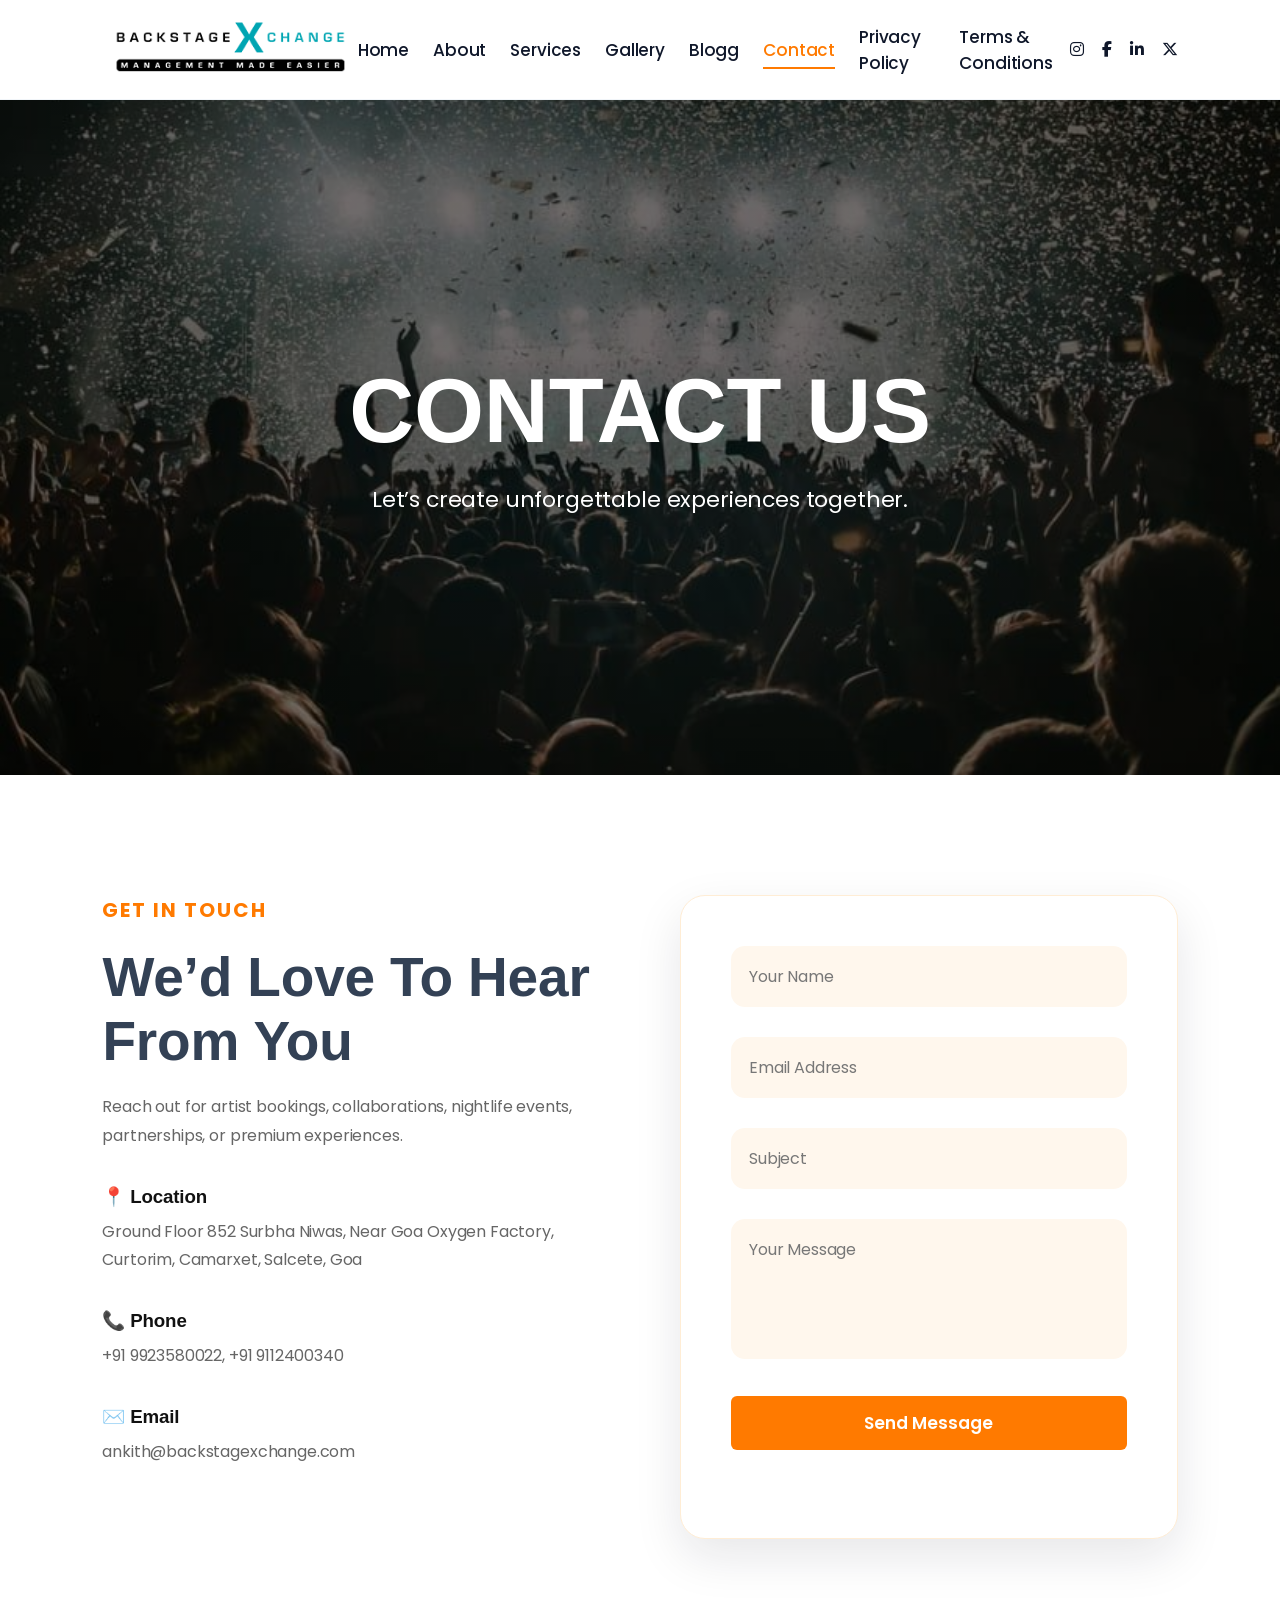
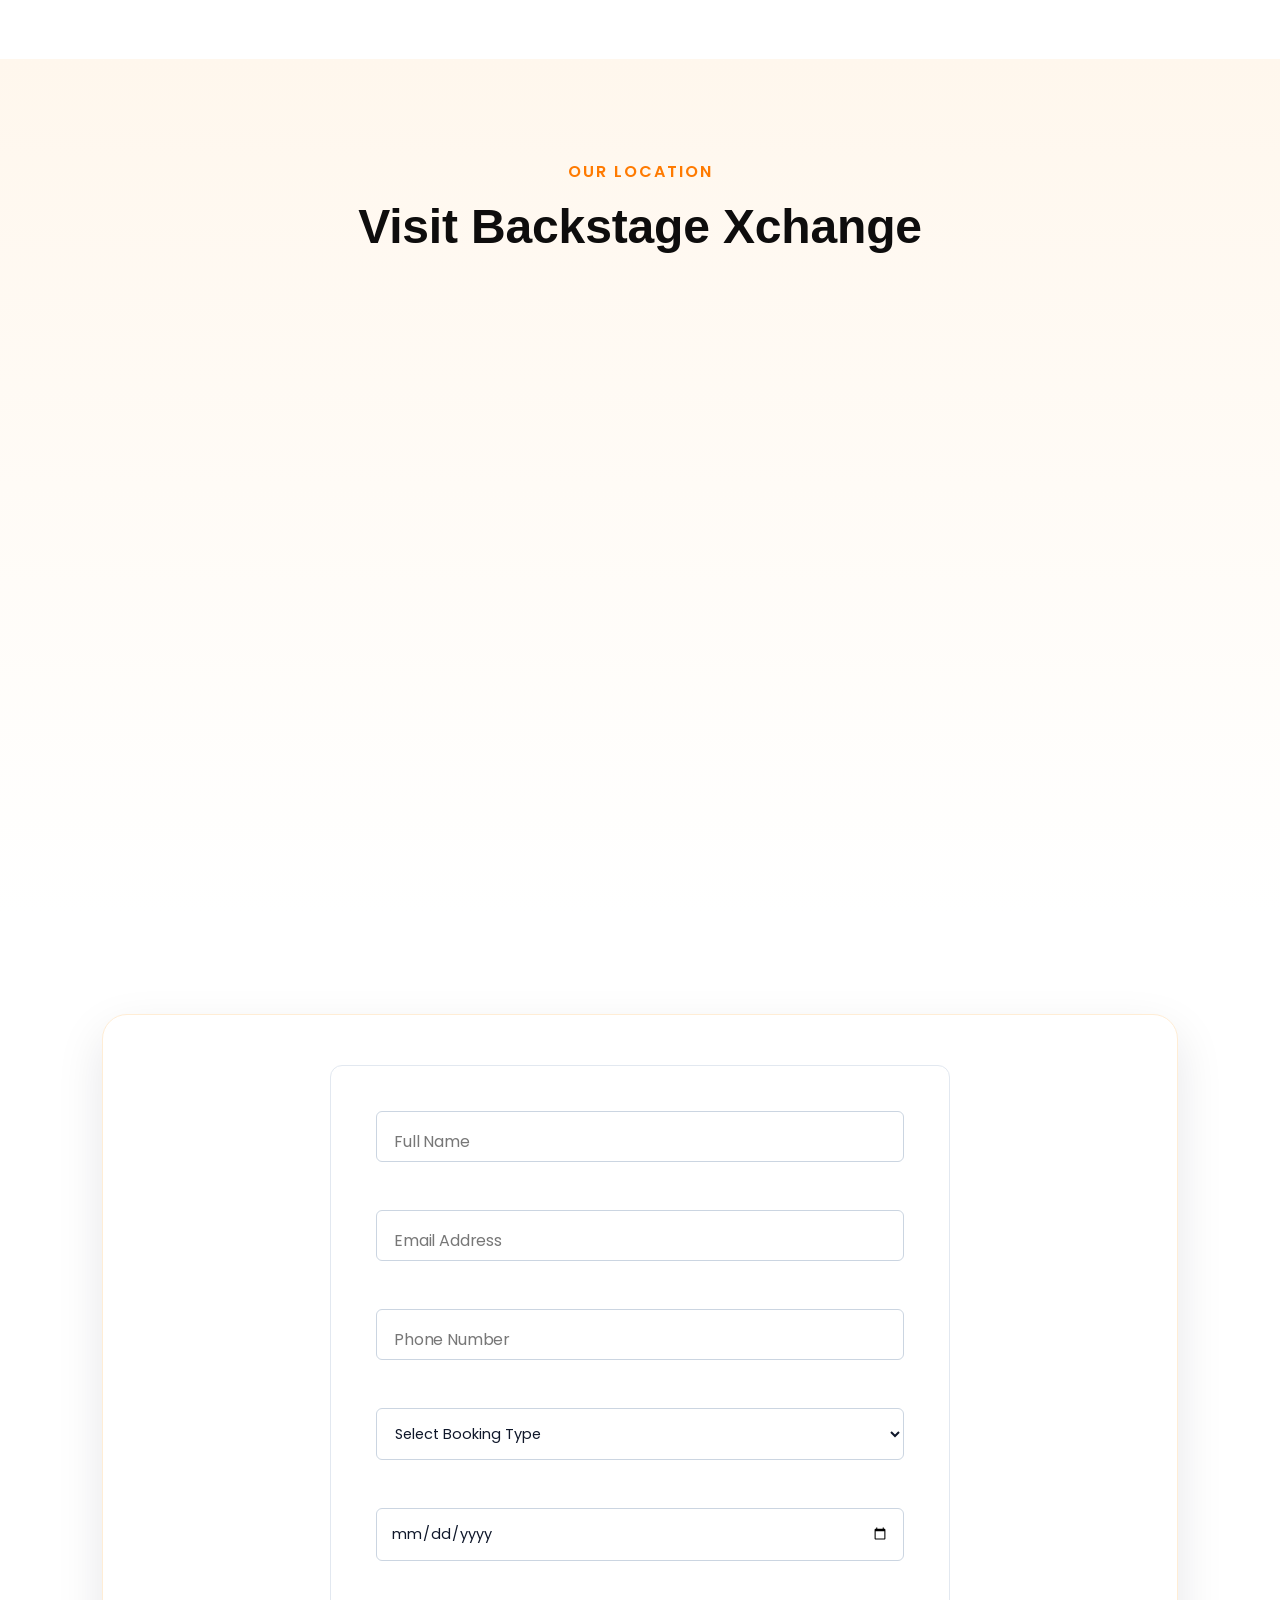
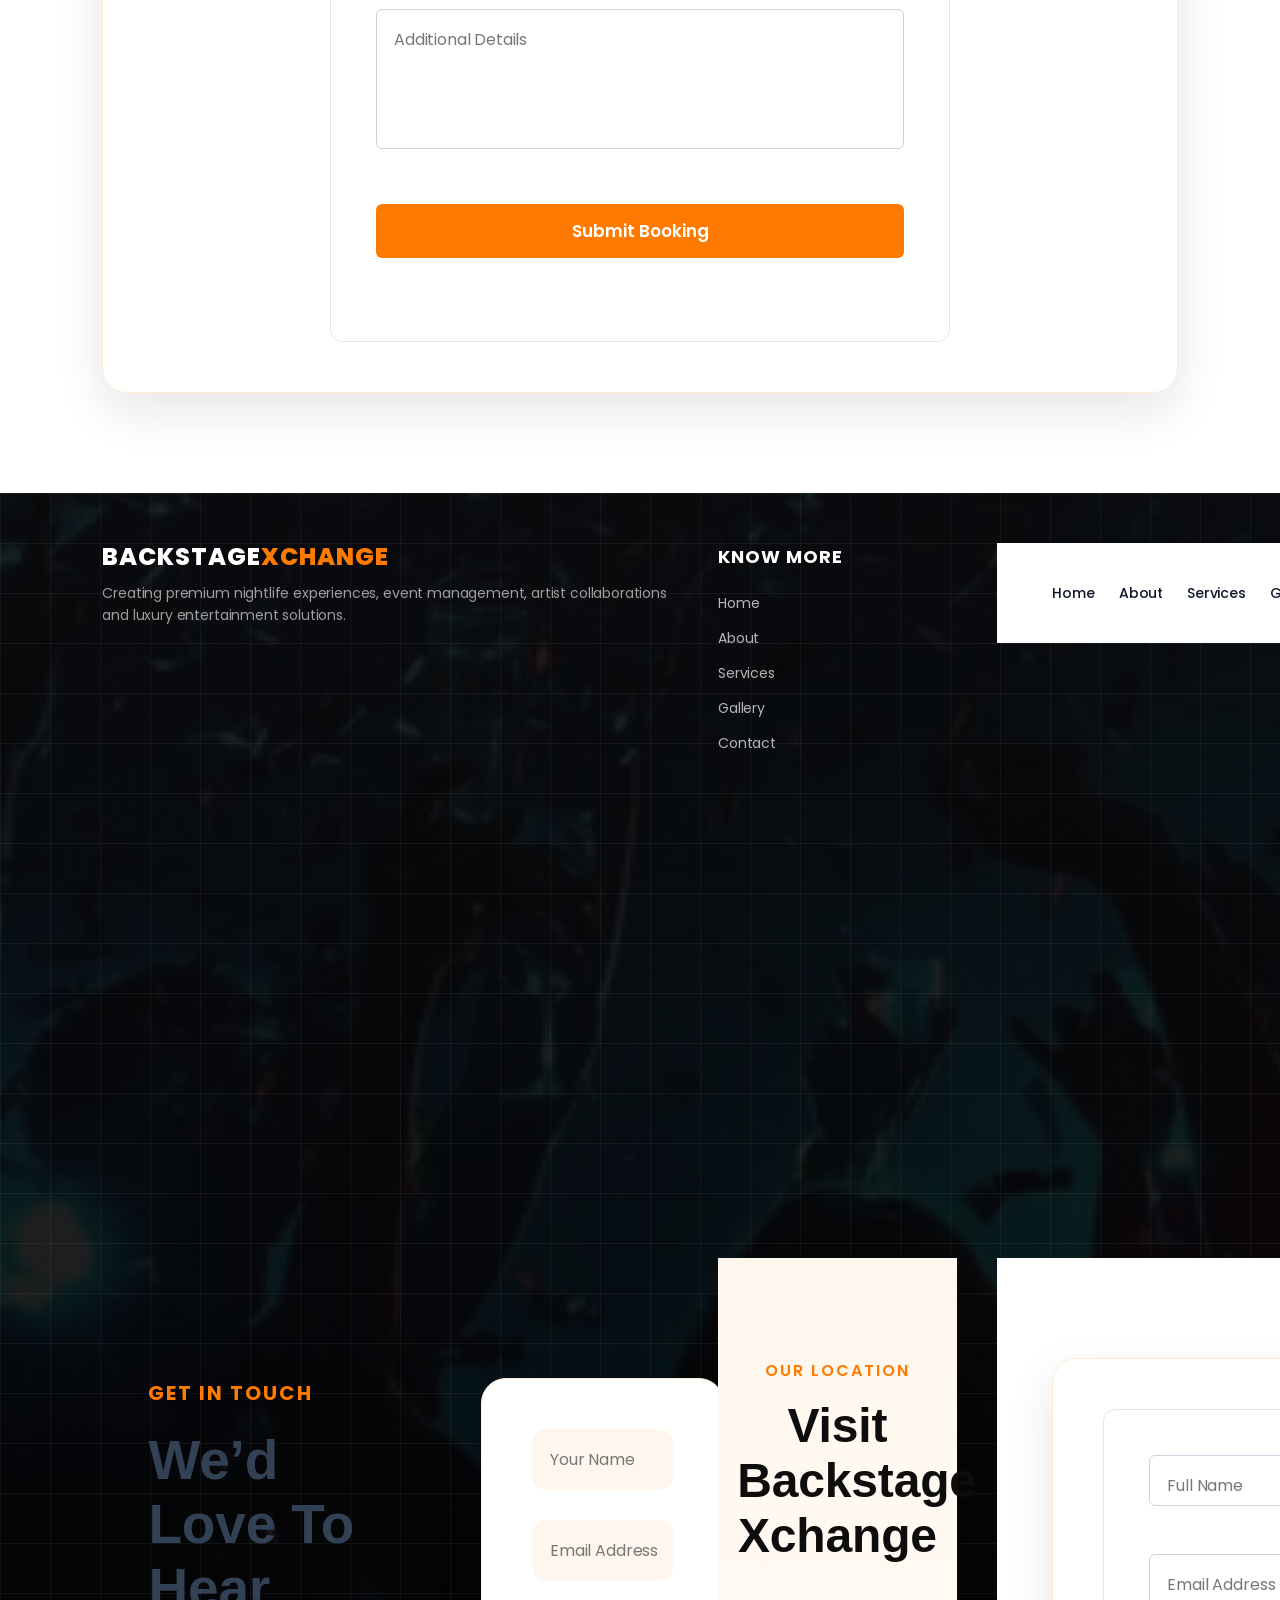
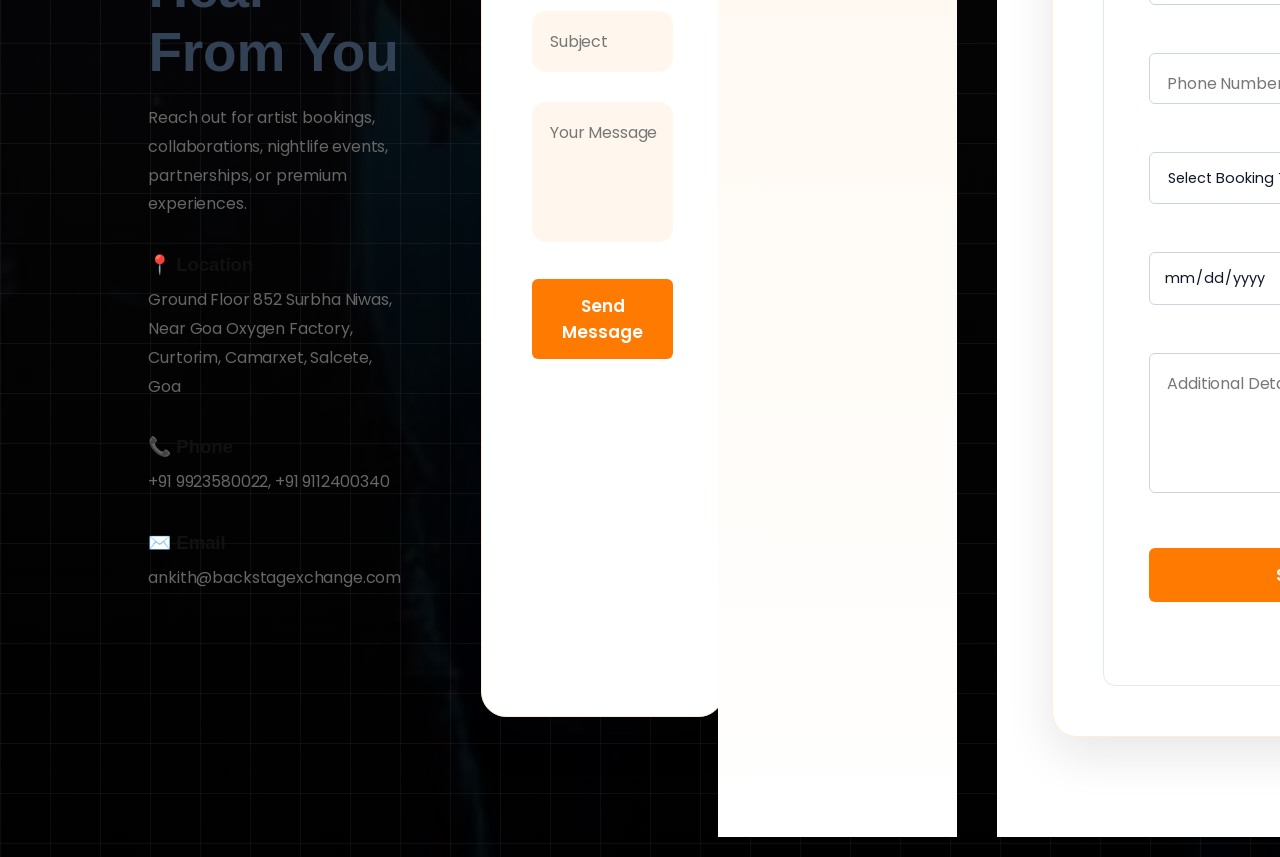
==== commit 396ac4d9: "Wire booking form fields to Sheets backend" ====
--- a/contact.html
+++ b/contact.html
@@ -659,13 +659,709 @@
 <section class="booking" id="booking">
     <div class="booking-form-container">
         <form id="bookingForm">
-            <div class="input-group"><input type="text" required><label>Full Name</label></div>
-            <div class="input-group"><input type="email" required><label>Email Address</label></div>
-            <div class="input-group"><input type="tel" required><label>Phone Number</label></div>
-            <div class="input-group"><select required><option value="" disabled selected>Select Booking Type</option><option>VIP Event</option><option>Artist Booking</option><option>Night Club Entry</option><option>Luxury Party</option><option>Private Event</option></select></div>
-            <div class="input-group"><input type="date" required></div>
-            <div class="input-group textarea-group"><textarea required></textarea><label>Additional Details</label></div>
+            <div class="input-group"><input type="text" name="name" maxlength="120" autocomplete="name" required><label>Full Name</label></div>
+            <div class="input-group"><input type="email" name="email" maxlength="254" autocomplete="email" required><label>Email Address</label></div>
+            <div class="input-group"><input type="tel" name="phone" maxlength="40" autocomplete="tel" required><label>Phone Number</label></div>
+            <div class="input-group"><select name="bookingType" required><option value="" disabled selected>Select Booking Type</option><option>VIP Event</option><option>Artist Booking</option><option>Night Club Entry</option><option>Luxury Party</option><option>Private Event</option></select></div>
+            <div class="input-group"><input type="date" name="eventDate" required></div>
+            <div class="input-group textarea-group"><textarea name="details" maxlength="5000" required></textarea><label>Additional Details</label></div>
+            <input name="formType" type="hidden" value="booking">
+            <input name="submissionId" type="hidden">
             <button type="submit">Submit Booking</button>
+            <p class="form-status" id="bookingFormStatus" role="status" aria-live="polite"></p>
+        </form>
+    </div>
+</section>
+
+<footer class="footer">
+    <div class="footer-overlay"></div>
+    <div class="footer-container">
+        
+        <div class="footer-box">
+            <div class="footer-logo">BACKSTAGE<span>XCHANGE</span></div>
+            <p>Creating premium nightlife experiences, event management, artist collaborations and luxury entertainment solutions.</p>
+        </div>
+        
+        <div class="footer-box">
+           <h3>Know More</h3>
+            <ul>
+                <li><a href="index.html">Home</a></li>
+                <li><a href="about.html">About</a></li>
+                <li><a href="services.html">Services</a></li>
+                <li><a href="gallery.html">Gallery</a></li>
+                <li><a href="contact.html">Contact</a></li>
+            </ul>
+        </div>
+<html lang="en">
+
+<head>
+    <meta charset="UTF-8">
+    <meta name="viewport" content="width=device-width, initial-scale=1.0">
+    <title>Contact | Backstage Xchange</title>
+
+    <link rel="stylesheet" href="contact.css">
+    <link rel="stylesheet" href="site-enhancements.css">
+    <link href="https://fonts.googleapis.com/css2?family=Poppins:wght@300;400;500;600;700&display=swap" rel="stylesheet">
+    <link rel="stylesheet" href="https://cdnjs.cloudflare.com/ajax/libs/font-awesome/6.5.2/css/all.min.css">
+    <link href="https://api.fontshare.com/v2/css?f[]=clash-display@700&f[]=satoshi@400,500,700&display=swap" rel="stylesheet">
+    
+   <style>
+    /* PREMIUM PROPERTY PORTAL CORE STYLE */
+    body {
+        background-color: #ffffff !important;
+        color: #334155 !important;
+        font-family: 'Satoshi', 'Poppins', sans-serif !important;
+        letter-spacing: -0.01em;
+        -webkit-font-smoothing: antialiased;
+    }
+
+    /* PREMIUM MINIMALIST NAVIGATION */
+    .navbar {
+        background-color: #ffffff !important;
+        border-bottom: 1px solid #f1f5f9 !important;
+        padding: 22px 8% !important;
+        display: flex !important;
+        justify-content: space-between !important;
+        align-items: center !important;
+    }
+    
+    .nav-links {
+        display: flex !important;
+        align-items: center !important;
+        list-style: none !important;
+        gap: 24px !important;
+        margin: 0 !important;
+        padding: 0 !important;
+    }
+    
+    .nav-links li a {
+        color: #0f172a !important;
+        font-weight: 500 !important;
+        text-decoration: none !important;
+        transition: color 0.25s cubic-bezier(0.4, 0, 0.2, 1) !important;
+    }
+    
+    .nav-links li a:hover, .nav-links li a.active {
+        color: #ff7a00 !important;
+    }
+    .nav-links li a::after{
+    background:#ff7a00 !important;
+}
+
+    /* DYNAMIC NAVBAR SOCIAL ICONS */
+    .nav-socials {
+        display: flex !important;
+        align-items: center !important;
+        gap: 18px !important;
+    }
+
+    .nav-socials a {
+        color: #0f172a !important;
+        font-size: 16px !important;
+        text-decoration: none !important;
+        transition: all 0.25s cubic-bezier(0.4, 0, 0.2, 1) !important;
+        display: inline-block !important;
+    }
+
+    .nav-socials a:hover {
+        color: #ff7a00 !important;
+        transform: translateY(-2px) !important;
+    }
+
+    /* SECTOR CONTENT LAYOUT ROW WRAPPERS */
+    .about-preview, .why-choose-us, .benefits-section, .testimonials, .faq-section, .booking {
+        padding: 100px 8% !important;
+        background: #ffffff !important;
+    }
+
+    .other-services, .process-section, .counter-section, .gallery-section {
+        padding: 100px 8% !important;
+        background: #f8fafc !important;
+        border-top: 1px solid #f1f5f9;
+        border-bottom: 1px solid #f1f5f9;
+    }
+
+    /* TYPOGRAPHY STRUCTURE WITH ANCHOR LINES */
+    .section-title, .benefits-header, .process-header, .why-header, .faq-heading, .about-content {
+        margin-bottom: 50px !important;
+    }
+
+    .section-title h2, .benefits-header h2, .process-header h2, .why-header h2, .faq-heading h2, .about-content h2, .testimonials h2, .gallery-section h2, .booking h2 {
+        font-family: 'Clash Display', sans-serif !important;
+        color: #0f172a !important;
+        font-size: 40px !important;
+        font-weight: 700 !important;
+        line-height: 1.2 !important;
+        display: inline-block !important;
+        position: relative !important;
+    }
+
+    .section-title h2::after, .benefits-header h2::after, .process-header h2::after, .why-header h2::after, .faq-heading h2::after, .about-content h2::after, .testimonials h2::after, .gallery-section h2::after, .booking h2::after {
+        content: "" !important;
+        display: inline-block !important;
+        width: 45px !important;
+        height: 4px !important;
+        background: #ff7a00 !important;
+        margin-left: 18px !important;
+        vertical-align: middle !important;
+        border-radius: 2px !important;
+    }
+
+    .section-title span, .benefits-header .section-tag, .process-header .section-tag, .why-header .section-tag, .faq-heading span, .about-content .section-tag {
+        color: #ff7a00 !important;
+        text-transform: uppercase !important;
+        font-size: 22px !important;
+        font-weight: 700 !important;
+        letter-spacing: 0.15em !important;
+        display: block !important;
+        margin-bottom: 12px !important;
+    }
+
+    /* LAYOUT CONTAINERS */
+    .about-container, .benefits-container {
+        display: flex !important;
+        gap: 60px !important;
+        align-items: center !important;
+    }
+
+    .about-image, .about-content, .benefits-content, .benefits-image {
+        flex: 1 !important;
+    }
+
+    .about-image img, .benefits-image img {
+        width: 100% !important;
+        height: auto !important;
+        border-radius: 12px !important;
+        border: 1px solid #e2e8f0 !important;
+        box-shadow: 0 10px 30px rgba(0, 0, 0, 0.02) !important;
+    }
+
+    /* RESPONSIVE MATRIX SECTIONS GRID */
+    .other-grid, .why-grid, .testimonial-container, .gallery-grid {
+        display: grid !important;
+        grid-template-columns: repeat(3, 1fr) !important;
+        gap: 30px !important;
+    }
+
+    .process-container, .counter-container {
+        display: grid !important;
+        grid-template-columns: repeat(4, 1fr) !important;
+        gap: 30px !important;
+    }
+
+    /* CARD DESIGN ARCHITECTURE */
+    .why-card, .benefit-item, .process-step, .testimonial-card, .faq-item, .counter-box {
+        background: #ffffff !important;
+        border: 1px solid #e2e8f0 !important;
+        border-radius: 10px !important;
+        padding: 35px 30px !important;
+        box-shadow: 0 4px 6px -1px rgba(0, 0, 0, 0.01) !important;
+        transition: all 0.3s cubic-bezier(0.4, 0, 0.2, 1) !important;
+    }
+
+    .why-card:hover, .testimonial-card:hover, .faq-item:hover, .process-step:hover {
+        transform: translateY(-5px) !important;
+        border-color: #ff7a00 !important;
+        box-shadow: 0 20px 25px -5px rgba(0, 0, 0, 0.03) !important;
+    }
+
+    /* --- THE GRADIENT MOUSEOVER MATRIX (IMAGE 1 STYLE INTEGRATION) --- */
+    .other-grid > div {
+        background: #ffffff !important;
+        border: 1px solid #e2e8f0 !important;
+        border-radius: 10px !important;
+        padding: 30px !important;
+        text-align: center !important;
+        box-shadow: 0 4px 6px -1px rgba(0, 0, 0, 0.01) !important;
+        transition: all 0.35s cubic-bezier(0.4, 0, 0.2, 1) !important;
+        position: relative !important;
+    }
+
+    .other-grid > div:hover {
+        transform: translateY(-5px) !important;
+        background: linear-gradient(135deg, #ff9400 0%, #ff5100 100%) !important;
+        border-color: #ff5100 !important;
+        box-shadow: 0 20px 30px rgba(255, 81, 0, 0.15) !important;
+    }
+
+    /* MINIMAL ICON HOLDER FRAMES */
+    .card-image-box {
+        width: 100% !important;
+        height: 130px !important;
+        background: #f8fafc !important;
+        border-radius: 6px !important;
+        border: 1px solid #edf2f7 !important;
+        display: flex !important;
+        align-items: center !important;
+        justify-content: center !important;
+        margin-bottom: 24px !important;
+        transition: all 0.3s ease !important;
+    }
+
+    .card-image-box i {
+        font-size: 34px !important;
+        color: #94a3b8 !important;
+        transition: all 0.3s ease !important;
+    }
+
+    /* ACTIVE CONTAINER STYLES INVERSION RULESETS */
+    .other-grid > div:hover .card-image-box {
+        background: rgba(255, 255, 255, 0.15) !important;
+        border-color: transparent !important;
+    }
+
+    .other-grid > div:hover .card-image-box i {
+        color: #ffffff !important;
+        transform: scale(1.08) !important;
+    }
+
+    .other-grid > div:hover h3,
+    .other-grid > div:hover p {
+        color: #ffffff !important;
+    }
+
+    /* DECORATIVE LINE BREAK STRIPS */
+    .card-bg {
+        width: 35px !important;
+        height: 3px !important;
+        background: #ff7a00 !important;
+        margin: 0 auto 18px auto !important;
+        border-radius: 2px !important;
+        transition: all 0.3s ease !important;
+    }
+
+    .other-grid > div:hover .card-bg {
+        background: #ffffff !important;
+        width: 65px !important;
+    }
+
+    /* TYPOGRAPHY */
+    .other-grid > div h3, .why-card h3, .benefit-item h3, .process-step h3, .testimonial-card h3, .faq-item h3 {
+        font-family: 'Clash Display', sans-serif !important;
+        color: #0f172a !important;
+        font-size: 22px !important;
+        margin: 0 0 12px 0 !important;
+        font-weight: 600 !important;
+        transition: color 0.25s ease !important;
+    }
+
+    .other-grid > div p, .why-card p, .benefit-item p, .process-step p, .testimonial-card p, .faq-item p, .about-content p, .counter-box p, .testimonials .testimonial-subtitle, .gallery-subtitle {
+        color: #475569 !important;
+        font-size: 14.5px !important;
+        line-height: 1.65 !important;
+        margin-bottom: 0 !important;
+    }
+
+    .about-content p {
+        margin-bottom: 24px !important;
+    }
+    
+    .testimonial-subtitle, .gallery-subtitle {
+        text-align: center !important;
+        margin-bottom: 50px !important;
+    }
+
+    .why-icon i, .benefit-item i, .step-icon i, .quote-icon i, .faq-question span {
+        color: #ff7a00 !important;
+        font-size: 24px !important;
+    }
+    
+    .benefit-item {
+        display: flex !important;
+        gap: 20px !important;
+        align-items: flex-start !important;
+        margin-bottom: 18px !important;
+    }
+    
+    .benefit-item h3 { margin: 0 0 6px 0 !important; font-size: 20px !important; }
+
+    .step-number {
+        font-size: 38px !important;
+        font-weight: 700 !important;
+        color: rgba(255, 122, 0, 0.18) !important;
+        font-family: 'Clash Display', sans-serif !important;
+        line-height: 1 !important;
+        margin-bottom: 14px !important;
+    }
+
+    .counter-box {
+        text-align: center !important;
+        background: #ffffff !important;
+    }
+
+    .counter-box h2 {
+        color: #ff7a00 !important;
+        font-family: 'Clash Display', sans-serif !important;
+        font-size: 42px !important;
+        font-weight: 700 !important;
+        margin: 0 0 6px 0 !important;
+    }
+    
+    .counter-box p {
+        color: #1e293b !important;
+        font-weight: 600 !important;
+        font-size: 13.5px !important;
+    }
+
+    /* LINK ACTION STRIPS */
+    .btn, button[type="submit"], .cta-buttons .primary-btn {
+        background: #ff7a00 !important;
+        color: #ffffff !important;
+        padding: 13px 32px !important;
+        border-radius: 6px !important;
+        border: none !important;
+        font-weight: 600 !important;
+        transition: all 0.2s cubic-bezier(0.4, 0, 0.2, 1) !important;
+        display: inline-block !important;
+        text-align: center !important;
+        text-decoration: none !important;
+    }
+    
+    .btn:hover, button[type="submit"]:hover, .cta-buttons .primary-btn:hover {
+        background: #e06c00 !important;
+        transform: translateY(-2px) !important;
+    }
+    
+    .cta-buttons .secondary-btn {
+        border: 1px solid #ff7a00 !important;
+        color: #ff7a00 !important;
+        padding: 12px 31px !important;
+        border-radius: 6px !important;
+        font-weight: 600 !important;
+        transition: all 0.2s cubic-bezier(0.4, 0, 0.2, 1) !important;
+        display: inline-block !important;
+        text-decoration: none !important;
+    }
+    
+    .cta-buttons .secondary-btn:hover {
+        background: #ff7a00 !important;
+        color: #ffffff !important;
+    }
+
+    .booking form {
+        max-width: 620px !important;
+        margin: 0 auto !important;
+        background: #ffffff !important;
+        padding: 45px !important;
+        border-radius: 12px !important;
+        border: 1px solid #e2e8f0 !important;
+    }
+
+    .booking form input, .booking form select, .booking form textarea {
+        background: #ffffff !important;
+        border: 1px solid #cbd5e1 !important;
+        color: #0f172a !important;
+        padding: 14px !important;
+        border-radius: 6px !important;
+        width: 100% !important;
+        margin-bottom: 18px !important;
+        box-sizing: border-box !important;
+        font-size: 14.5px !important;
+        transition: border-color 0.2s ease !important;
+    }
+    
+    .booking form input:focus, .booking form select:focus, .booking form textarea:focus {
+        border-color: #ff7a00 !important;
+        outline: none !important;
+    }
+
+    .gallery-grid img {
+        width: 100% !important;
+        border-radius: 8px !important;
+        transition: transform 0.4s ease !important;
+    }
+    .gallery-item { overflow: hidden; border-radius: 8px; }
+    .gallery-item:hover img { transform: scale(1.04); }
+    
+    .gallery-btn {
+        text-align: center !important;
+        margin-top: 40px !important;
+    }
+
+    .faq-wrapper { display: flex !important; gap: 30px !important; }
+    .faq-column { flex: 1 !important; display: flex !important; flex-direction: column !important; gap: 16px !important; }
+    .faq-item { padding: 24px !important; }
+    .faq-question { display: flex !important; justify-content: space-between !important; align-items: center !important; cursor: pointer !important; }
+    .faq-question h3 { margin: 0 !important; font-size: 18px !important; }
+
+    /* --- LOCKED ORIGINAL MASTER DARK FOOTER LAYOUT (ORANGE HOVERS RUNNING SECURELY) --- */
+    .footer {
+        font-family: 'Poppins', sans-serif !important;
+        position: relative !important;
+        background: linear-gradient(rgba(10, 10, 10, 0.9), rgba(0, 0, 0, 0.9)), url("background.png") !important;
+        background-size: cover !important;
+        background-position: center !important;
+        padding: 50px 8% 20px !important;
+        display: block !important;
+        overflow: hidden !important;
+    }
+
+    .footer-container {
+        display: grid !important;
+        grid-template-columns: 2fr 1fr 1fr 1.5fr !important;
+        gap: 40px !important;
+        position: relative !important;
+        z-index: 2 !important;
+        text-align: left !important;
+    }
+
+    /* ORIGINAL BRAND LOGO PRESERVED INDEPENDENTLY */
+    .footer-logo {
+        font-family: 'Poppins', sans-serif !important;
+        color: white !important;
+        font-size: 24px !important;
+        font-weight: 800 !important;
+        margin-bottom: 10px !important;
+        letter-spacing: 1px !important;
+    }
+    .footer-logo span { color: #ff7a00 !important; }
+
+    .footer-box p {
+        font-family: 'Poppins', sans-serif !important;
+        color: rgba(255, 255, 255, 0.6) !important;
+        line-height: 1.6 !important;
+        font-size: 14px !important;
+        margin-bottom: 10px !important;
+    }
+
+    .footer-box h3 {
+        font-family: 'Poppins', sans-serif !important;
+        color: white !important;
+        font-size: 18px !important;
+        margin-bottom: 20px !important;
+        font-weight: 700 !important;
+        text-transform: uppercase !important;
+        letter-spacing: 1px !important;
+    }
+
+    .footer-box ul { 
+        list-style: none !important; 
+        padding: 0 !important;
+        margin: 0 !important;
+    }
+
+    .footer-box ul li { 
+        margin-bottom: 10px !important; 
+        list-style-type: none !important;
+    }
+
+    /* LINK ACTIONS MAP UNIFORMLY TO ORANGE ACCENTS */
+    .footer-box ul li a,
+    .footer-box p a,
+    .footer a {
+        font-family: 'Poppins', sans-serif !important;
+        text-decoration: none !important;
+        color: rgba(255, 255, 255, 0.7) !important;
+        font-size: 14px !important;
+        transition: 0.3s !important;
+        display: inline-block !important;
+    }
+
+    .footer-box ul li a:hover,
+    .footer-box p a:hover,
+    .footer a:not(.footer-logo):hover { 
+        color: #ff7a00 !important; 
+        padding-left: 5px !important; 
+    }
+    
+    .address-hover {
+        transition: 0.3s !important;
+        cursor: default !important;
+    }
+    
+    .address-hover:hover {
+        color: #ff7a00 !important;
+        padding-left: 5px !important;
+    }
+
+    .social-icons { 
+        display: flex !important; 
+        gap: 10px !important; 
+        margin-top: 15px !important; 
+        list-style: none !important;
+        padding: 0 !important;
+    }
+
+    .social-icons a {
+        width: 35px !important;
+        height: 35px !important;
+        display: flex !important;
+        align-items: center !important;
+        justify-content: center !important;
+        border: 1px solid rgba(255, 255, 255, 0.2) !important;
+        border-radius: 50% !important;
+        color: white !important;
+        font-size: 14px !important;
+        transition: 0.3s !important;
+    }
+
+    .social-icons a i {
+        color: white !important;
+    }
+
+    .social-icons a:hover { 
+        background: #ff7a00 !important; 
+        border-color: #ff7a00 !important; 
+    }
+
+    .footer-bottom {
+        margin-top: 50px !important;
+        padding-top: 20px !important;
+        border-top: 1px solid rgba(255, 255, 255, 0.08) !important;
+        text-align: center !important;
+    }
+
+    .footer-bottom p {
+        font-family: 'Poppins', sans-serif !important;
+        color: rgba(255, 255, 255, 0.4) !important;
+        font-size: 12px !important;
+        letter-spacing: 1px !important;
+        text-align: center !important;
+        margin: 0 !important;
+    }
+
+    /* SCALING CONFIGURATIONS FOR BOTH MOBILE RESPONSIVE AND PC */
+    @media(max-width: 991px) {
+        .footer-container { grid-template-columns: repeat(2, 1fr) !important; gap: 30px !important; }
+        .other-grid, .why-grid, .testimonial-container, .counter-container, .gallery-grid, .process-container { grid-template-columns: repeat(2, 1fr) !important; }
+        .about-container, .benefits-container { flex-direction: column !important; gap: 40px !important; }
+        .faq-wrapper { flex-direction: column !important; gap: 0 !important; }
+        .nav-socials { display: none !important; }
+    }
+    @media(max-width: 768px) {
+        .other-grid, .why-grid, .testimonial-container, .counter-container, .gallery-grid, .process-container { grid-template-columns: 1fr !important; }
+        .section-title h2, .benefits-header h2, .process-header h2, .why-header h2, .faq-heading h2, .about-content h2 { font-size: 32px !important; }
+    }
+    @media(max-width: 576px) {
+        .footer-container { grid-template-columns: 1fr !important; }
+        .footer { padding: 40px 6% 10px !important; }
+        .booking form { padding: 25px !important; }
+    }
+  
+   .contact-form-container button,
+.contact-form-container button[type="submit"] {
+    background: #ff7a00 !important;
+    color: #ffffff !important;
+    border: none !important;
+    padding: 14px 30px !important;
+    border-radius: 6px !important;
+    font-weight: 600 !important;
+    cursor: pointer !important;
+    transition: all 0.3s ease !important;
+}
+
+.contact-form-container button:hover,
+.contact-form-container button[type="submit"]:hover {
+    background: #e06c00 !important;
+    transform: translateY(-2px) !important;
+}
+.contact-info span {
+    color: #ff7a00 !important;
+    font-size: 20px !important;
+    font-weight: 700 !important;
+    text-transform: uppercase !important;
+    letter-spacing: 2px !important;
+    display: block !important;
+    margin-bottom: 12px !important;
+}
+.map-section .section-tag {
+    color: #ff7a00 !important;
+}
+.booking-form-container button[type="submit"] {
+    background: #ff7a00 !important;
+    color: white !important;
+    border: none !important;
+    padding: 14px 30px !important;
+    border-radius: 6px !important;
+    font-weight: 600 !important;
+}
+
+.booking-form-container button[type="submit"]:hover {
+    background: #e06c00 !important;
+}
+   
+   </style>
+</head>
+
+<body>
+
+<nav class="navbar">
+    <div class="logo"><img src="Backstage-Xchange-Logo.webp" alt="Logo"></div>
+    <ul class="nav-links">
+        <li><a href="index.html">Home</a></li>
+        <li><a href="about.html">About</a></li>
+        <li><a href="services.html">Services</a></li>
+        <li><a href="gallery.html">Gallery</a></li>
+        <li><a href="blogg.html">Blogg</a></li>
+        <li><a href="contact.html" class="active">Contact</a></li>
+        <li><a href="privacy policy.html">Privacy Policy</a></li>
+        <li><a href="terms conditions.html">Terms & Conditions</a></li>
+    </ul>
+     <div class="nav-socials">
+        <a href="#"><i class="fab fa-instagram"></i></a>
+        <a href="#"><i class="fab fa-facebook-f"></i></a>
+        <a href="#"><i class="fab fa-linkedin-in"></i></a>
+        <a href="#"><i class="fab fa-x-twitter"></i></a>
+    </div>
+</nav>
+
+<section class="contact-hero">
+    <div class="overlay"></div>
+    <div class="hero-content">
+        <h1>CONTACT US</h1>
+        <p>Let’s create unforgettable experiences together.</p>
+    </div>
+</section>
+
+<section class="contact-section">
+    <div class="contact-info">
+        <span>GET IN TOUCH</span>
+        <h2>We’d Love To Hear From You</h2>
+        <p>Reach out for artist bookings, collaborations, nightlife events, partnerships, or premium experiences.</p>
+<div class="info-box"><h3>📍 Location</h3><p>Ground Floor 852 Surbha Niwas, Near Goa Oxygen Factory, Curtorim, Camarxet, Salcete, Goa</p></div>
+
+<div class="info-box"><h3>📞 Phone</h3><p>+91 9923580022, +91 9112400340</p></div>
+
+<div class="info-box"><h3>✉️ Email</h3><p>ankith@backstagexchange.com</p></div>
+    </div>
+    <div class="contact-form-container">
+        <form id="contactForm">
+            <div class="input-group"><input type="text" id="name" name="name" maxlength="120" autocomplete="name" required><label>Your Name</label></div>
+            <div class="input-group"><input type="email" id="email" name="email" maxlength="254" autocomplete="email" required><label>Email Address</label></div>
+            <div class="input-group"><input type="text" id="subject" name="subject" maxlength="200" required><label>Subject</label></div>
+            <div class="input-group textarea-group"><textarea id="message" name="message" maxlength="5000" required></textarea><label>Your Message</label></div>
+            <div class="form-trap" aria-hidden="true"><label for="website">Leave this field empty</label><input id="website" name="website" type="text" tabindex="-1" autocomplete="off"></div>
+            <input id="submissionId" name="submissionId" type="hidden">
+            <button type="submit">Send Message</button>
+            <p class="form-status" id="contactFormStatus" role="status" aria-live="polite"></p>
+        </form>
+        <iframe name="googleSheetsResponse" title="Contact form response" hidden></iframe>
+    </div>
+</section>
+
+<section class="map-section" id="location">
+    <div class="map-header">
+        <span class="section-tag">Our Location</span>
+        <h2>Visit Backstage Xchange</h2>
+    </div>
+    <div class="map-container">
+        <iframe src="https://www.google.com/maps/embed" allowfullscreen loading="lazy"></iframe>
+    </div>
+</section>
+
+<section class="booking" id="booking">
+    <div class="booking-form-container">
+        <form id="bookingForm">
+            <div class="input-group"><input type="text" name="name" maxlength="120" autocomplete="name" required><label>Full Name</label></div>
+            <div class="input-group"><input type="email" name="email" maxlength="254" autocomplete="email" required><label>Email Address</label></div>
+            <div class="input-group"><input type="tel" name="phone" maxlength="40" autocomplete="tel" required><label>Phone Number</label></div>
+            <div class="input-group"><select name="bookingType" required><option value="" disabled selected>Select Booking Type</option><option>VIP Event</option><option>Artist Booking</option><option>Night Club Entry</option><option>Luxury Party</option><option>Private Event</option></select></div>
+            <div class="input-group"><input type="date" name="eventDate" required></div>
+            <div class="input-group textarea-group"><textarea name="details" maxlength="5000" required></textarea><label>Additional Details</label></div>
+            <input name="formType" type="hidden" value="booking">
+            <input name="submissionId" type="hidden">
+            <button type="submit">Submit Booking</button>
+            <p class="form-status" id="bookingFormStatus" role="status" aria-live="polite"></p>
         </form>
     </div>
 </section>
@@ -717,4 +1413,4 @@
 <script src="google-sheets-config.js" defer></script>
 <script src="contact.js" defer></script>
 </body>
-</html>+</html>
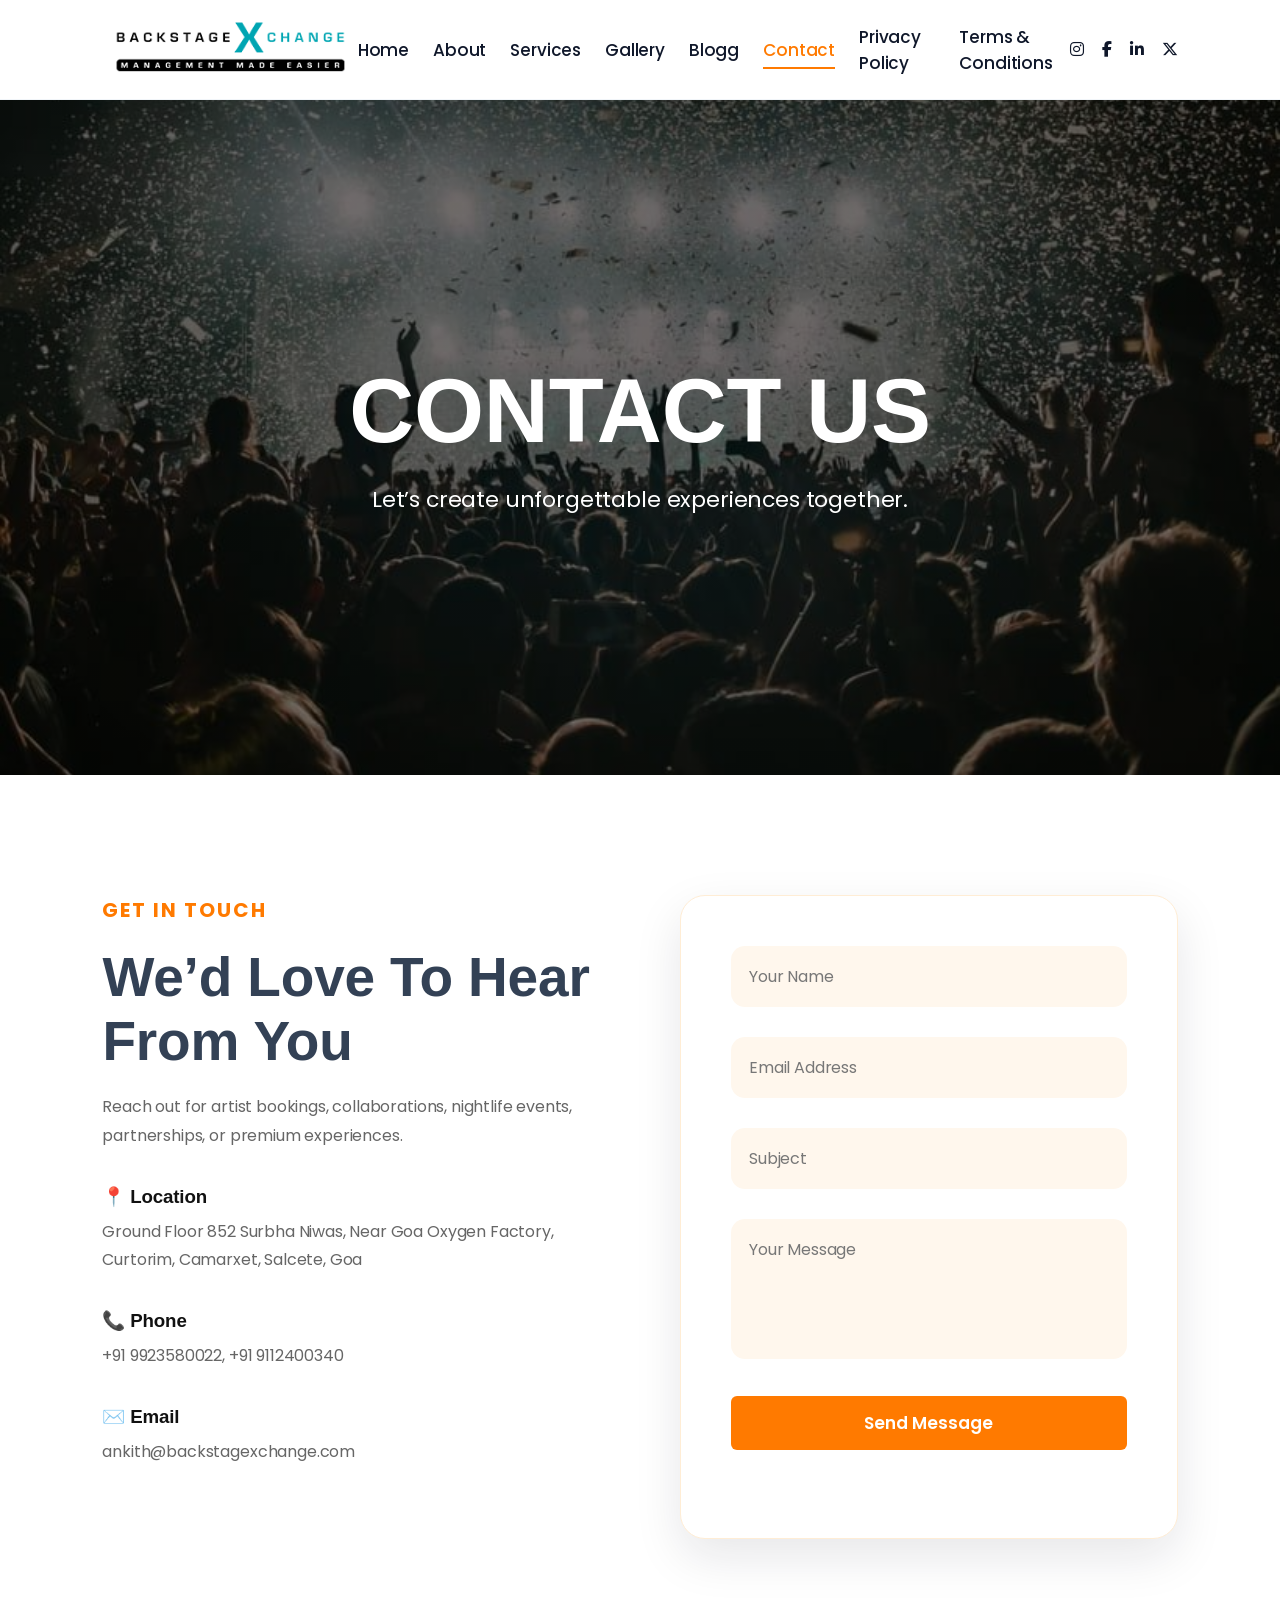
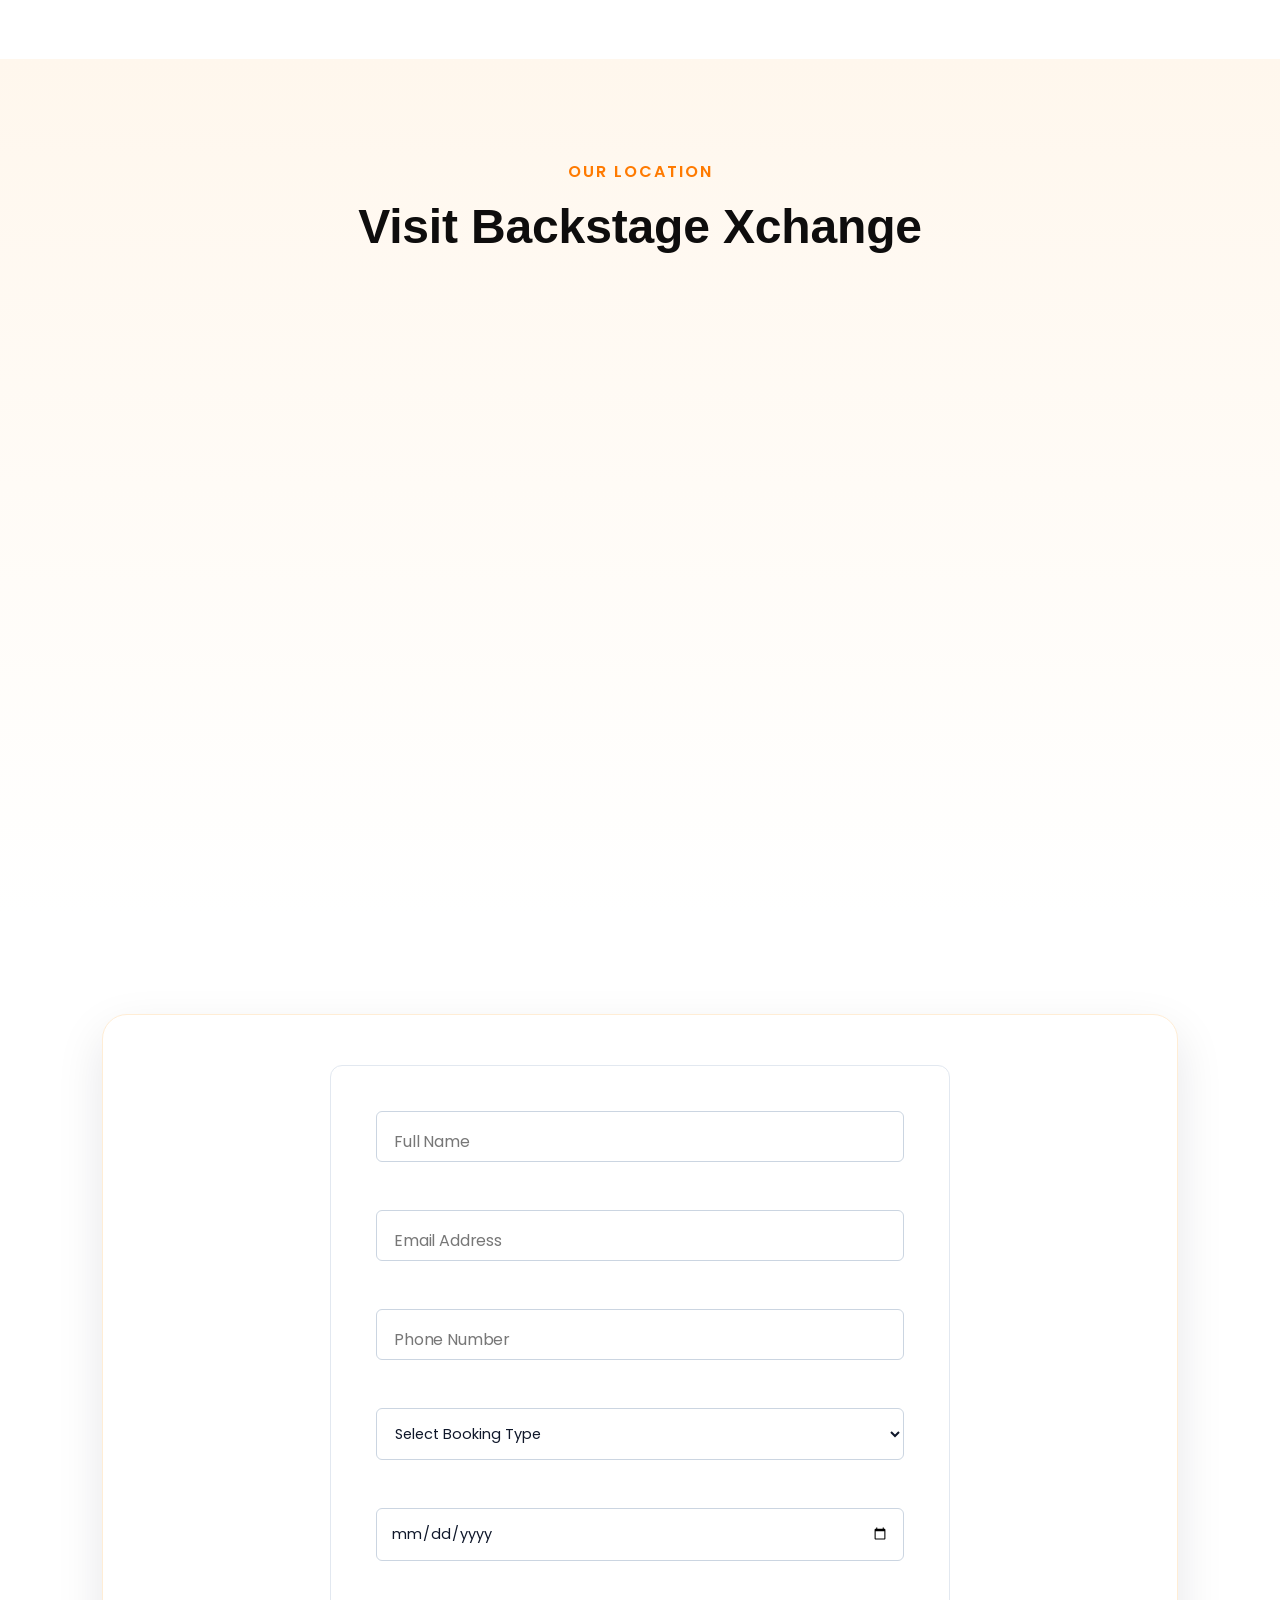
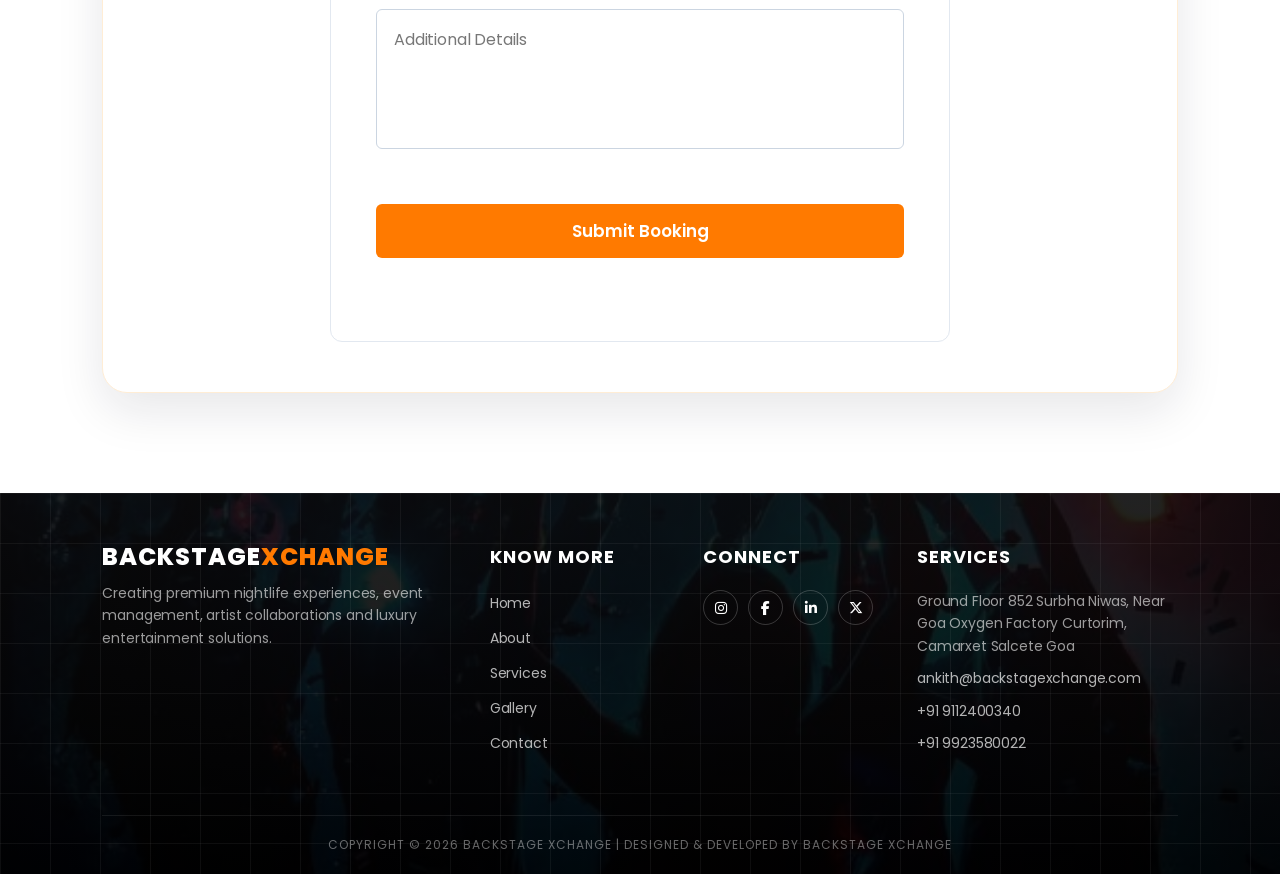
==== commit 4e6e8379: "Connect booking form to Sheets" ====
--- a/contact.html
+++ b/contact.html
@@ -1,697 +1,4 @@
 <!DOCTYPE html>
-<html lang="en">
-
-<head>
-    <meta charset="UTF-8">
-    <meta name="viewport" content="width=device-width, initial-scale=1.0">
-    <title>Contact | Backstage Xchange</title>
-
-    <link rel="stylesheet" href="contact.css">
-    <link rel="stylesheet" href="site-enhancements.css">
-    <link href="https://fonts.googleapis.com/css2?family=Poppins:wght@300;400;500;600;700&display=swap" rel="stylesheet">
-    <link rel="stylesheet" href="https://cdnjs.cloudflare.com/ajax/libs/font-awesome/6.5.2/css/all.min.css">
-    <link href="https://api.fontshare.com/v2/css?f[]=clash-display@700&f[]=satoshi@400,500,700&display=swap" rel="stylesheet">
-    
-   <style>
-    /* PREMIUM PROPERTY PORTAL CORE STYLE */
-    body {
-        background-color: #ffffff !important;
-        color: #334155 !important;
-        font-family: 'Satoshi', 'Poppins', sans-serif !important;
-        letter-spacing: -0.01em;
-        -webkit-font-smoothing: antialiased;
-    }
-
-    /* PREMIUM MINIMALIST NAVIGATION */
-    .navbar {
-        background-color: #ffffff !important;
-        border-bottom: 1px solid #f1f5f9 !important;
-        padding: 22px 8% !important;
-        display: flex !important;
-        justify-content: space-between !important;
-        align-items: center !important;
-    }
-    
-    .nav-links {
-        display: flex !important;
-        align-items: center !important;
-        list-style: none !important;
-        gap: 24px !important;
-        margin: 0 !important;
-        padding: 0 !important;
-    }
-    
-    .nav-links li a {
-        color: #0f172a !important;
-        font-weight: 500 !important;
-        text-decoration: none !important;
-        transition: color 0.25s cubic-bezier(0.4, 0, 0.2, 1) !important;
-    }
-    
-    .nav-links li a:hover, .nav-links li a.active {
-        color: #ff7a00 !important;
-    }
-    .nav-links li a::after{
-    background:#ff7a00 !important;
-}
-
-    /* DYNAMIC NAVBAR SOCIAL ICONS */
-    .nav-socials {
-        display: flex !important;
-        align-items: center !important;
-        gap: 18px !important;
-    }
-
-    .nav-socials a {
-        color: #0f172a !important;
-        font-size: 16px !important;
-        text-decoration: none !important;
-        transition: all 0.25s cubic-bezier(0.4, 0, 0.2, 1) !important;
-        display: inline-block !important;
-    }
-
-    .nav-socials a:hover {
-        color: #ff7a00 !important;
-        transform: translateY(-2px) !important;
-    }
-
-    /* SECTOR CONTENT LAYOUT ROW WRAPPERS */
-    .about-preview, .why-choose-us, .benefits-section, .testimonials, .faq-section, .booking {
-        padding: 100px 8% !important;
-        background: #ffffff !important;
-    }
-
-    .other-services, .process-section, .counter-section, .gallery-section {
-        padding: 100px 8% !important;
-        background: #f8fafc !important;
-        border-top: 1px solid #f1f5f9;
-        border-bottom: 1px solid #f1f5f9;
-    }
-
-    /* TYPOGRAPHY STRUCTURE WITH ANCHOR LINES */
-    .section-title, .benefits-header, .process-header, .why-header, .faq-heading, .about-content {
-        margin-bottom: 50px !important;
-    }
-
-    .section-title h2, .benefits-header h2, .process-header h2, .why-header h2, .faq-heading h2, .about-content h2, .testimonials h2, .gallery-section h2, .booking h2 {
-        font-family: 'Clash Display', sans-serif !important;
-        color: #0f172a !important;
-        font-size: 40px !important;
-        font-weight: 700 !important;
-        line-height: 1.2 !important;
-        display: inline-block !important;
-        position: relative !important;
-    }
-
-    .section-title h2::after, .benefits-header h2::after, .process-header h2::after, .why-header h2::after, .faq-heading h2::after, .about-content h2::after, .testimonials h2::after, .gallery-section h2::after, .booking h2::after {
-        content: "" !important;
-        display: inline-block !important;
-        width: 45px !important;
-        height: 4px !important;
-        background: #ff7a00 !important;
-        margin-left: 18px !important;
-        vertical-align: middle !important;
-        border-radius: 2px !important;
-    }
-
-    .section-title span, .benefits-header .section-tag, .process-header .section-tag, .why-header .section-tag, .faq-heading span, .about-content .section-tag {
-        color: #ff7a00 !important;
-        text-transform: uppercase !important;
-        font-size: 22px !important;
-        font-weight: 700 !important;
-        letter-spacing: 0.15em !important;
-        display: block !important;
-        margin-bottom: 12px !important;
-    }
-
-    /* LAYOUT CONTAINERS */
-    .about-container, .benefits-container {
-        display: flex !important;
-        gap: 60px !important;
-        align-items: center !important;
-    }
-
-    .about-image, .about-content, .benefits-content, .benefits-image {
-        flex: 1 !important;
-    }
-
-    .about-image img, .benefits-image img {
-        width: 100% !important;
-        height: auto !important;
-        border-radius: 12px !important;
-        border: 1px solid #e2e8f0 !important;
-        box-shadow: 0 10px 30px rgba(0, 0, 0, 0.02) !important;
-    }
-
-    /* RESPONSIVE MATRIX SECTIONS GRID */
-    .other-grid, .why-grid, .testimonial-container, .gallery-grid {
-        display: grid !important;
-        grid-template-columns: repeat(3, 1fr) !important;
-        gap: 30px !important;
-    }
-
-    .process-container, .counter-container {
-        display: grid !important;
-        grid-template-columns: repeat(4, 1fr) !important;
-        gap: 30px !important;
-    }
-
-    /* CARD DESIGN ARCHITECTURE */
-    .why-card, .benefit-item, .process-step, .testimonial-card, .faq-item, .counter-box {
-        background: #ffffff !important;
-        border: 1px solid #e2e8f0 !important;
-        border-radius: 10px !important;
-        padding: 35px 30px !important;
-        box-shadow: 0 4px 6px -1px rgba(0, 0, 0, 0.01) !important;
-        transition: all 0.3s cubic-bezier(0.4, 0, 0.2, 1) !important;
-    }
-
-    .why-card:hover, .testimonial-card:hover, .faq-item:hover, .process-step:hover {
-        transform: translateY(-5px) !important;
-        border-color: #ff7a00 !important;
-        box-shadow: 0 20px 25px -5px rgba(0, 0, 0, 0.03) !important;
-    }
-
-    /* --- THE GRADIENT MOUSEOVER MATRIX (IMAGE 1 STYLE INTEGRATION) --- */
-    .other-grid > div {
-        background: #ffffff !important;
-        border: 1px solid #e2e8f0 !important;
-        border-radius: 10px !important;
-        padding: 30px !important;
-        text-align: center !important;
-        box-shadow: 0 4px 6px -1px rgba(0, 0, 0, 0.01) !important;
-        transition: all 0.35s cubic-bezier(0.4, 0, 0.2, 1) !important;
-        position: relative !important;
-    }
-
-    .other-grid > div:hover {
-        transform: translateY(-5px) !important;
-        background: linear-gradient(135deg, #ff9400 0%, #ff5100 100%) !important;
-        border-color: #ff5100 !important;
-        box-shadow: 0 20px 30px rgba(255, 81, 0, 0.15) !important;
-    }
-
-    /* MINIMAL ICON HOLDER FRAMES */
-    .card-image-box {
-        width: 100% !important;
-        height: 130px !important;
-        background: #f8fafc !important;
-        border-radius: 6px !important;
-        border: 1px solid #edf2f7 !important;
-        display: flex !important;
-        align-items: center !important;
-        justify-content: center !important;
-        margin-bottom: 24px !important;
-        transition: all 0.3s ease !important;
-    }
-
-    .card-image-box i {
-        font-size: 34px !important;
-        color: #94a3b8 !important;
-        transition: all 0.3s ease !important;
-    }
-
-    /* ACTIVE CONTAINER STYLES INVERSION RULESETS */
-    .other-grid > div:hover .card-image-box {
-        background: rgba(255, 255, 255, 0.15) !important;
-        border-color: transparent !important;
-    }
-
-    .other-grid > div:hover .card-image-box i {
-        color: #ffffff !important;
-        transform: scale(1.08) !important;
-    }
-
-    .other-grid > div:hover h3,
-    .other-grid > div:hover p {
-        color: #ffffff !important;
-    }
-
-    /* DECORATIVE LINE BREAK STRIPS */
-    .card-bg {
-        width: 35px !important;
-        height: 3px !important;
-        background: #ff7a00 !important;
-        margin: 0 auto 18px auto !important;
-        border-radius: 2px !important;
-        transition: all 0.3s ease !important;
-    }
-
-    .other-grid > div:hover .card-bg {
-        background: #ffffff !important;
-        width: 65px !important;
-    }
-
-    /* TYPOGRAPHY */
-    .other-grid > div h3, .why-card h3, .benefit-item h3, .process-step h3, .testimonial-card h3, .faq-item h3 {
-        font-family: 'Clash Display', sans-serif !important;
-        color: #0f172a !important;
-        font-size: 22px !important;
-        margin: 0 0 12px 0 !important;
-        font-weight: 600 !important;
-        transition: color 0.25s ease !important;
-    }
-
-    .other-grid > div p, .why-card p, .benefit-item p, .process-step p, .testimonial-card p, .faq-item p, .about-content p, .counter-box p, .testimonials .testimonial-subtitle, .gallery-subtitle {
-        color: #475569 !important;
-        font-size: 14.5px !important;
-        line-height: 1.65 !important;
-        margin-bottom: 0 !important;
-    }
-
-    .about-content p {
-        margin-bottom: 24px !important;
-    }
-    
-    .testimonial-subtitle, .gallery-subtitle {
-        text-align: center !important;
-        margin-bottom: 50px !important;
-    }
-
-    .why-icon i, .benefit-item i, .step-icon i, .quote-icon i, .faq-question span {
-        color: #ff7a00 !important;
-        font-size: 24px !important;
-    }
-    
-    .benefit-item {
-        display: flex !important;
-        gap: 20px !important;
-        align-items: flex-start !important;
-        margin-bottom: 18px !important;
-    }
-    
-    .benefit-item h3 { margin: 0 0 6px 0 !important; font-size: 20px !important; }
-
-    .step-number {
-        font-size: 38px !important;
-        font-weight: 700 !important;
-        color: rgba(255, 122, 0, 0.18) !important;
-        font-family: 'Clash Display', sans-serif !important;
-        line-height: 1 !important;
-        margin-bottom: 14px !important;
-    }
-
-    .counter-box {
-        text-align: center !important;
-        background: #ffffff !important;
-    }
-
-    .counter-box h2 {
-        color: #ff7a00 !important;
-        font-family: 'Clash Display', sans-serif !important;
-        font-size: 42px !important;
-        font-weight: 700 !important;
-        margin: 0 0 6px 0 !important;
-    }
-    
-    .counter-box p {
-        color: #1e293b !important;
-        font-weight: 600 !important;
-        font-size: 13.5px !important;
-    }
-
-    /* LINK ACTION STRIPS */
-    .btn, button[type="submit"], .cta-buttons .primary-btn {
-        background: #ff7a00 !important;
-        color: #ffffff !important;
-        padding: 13px 32px !important;
-        border-radius: 6px !important;
-        border: none !important;
-        font-weight: 600 !important;
-        transition: all 0.2s cubic-bezier(0.4, 0, 0.2, 1) !important;
-        display: inline-block !important;
-        text-align: center !important;
-        text-decoration: none !important;
-    }
-    
-    .btn:hover, button[type="submit"]:hover, .cta-buttons .primary-btn:hover {
-        background: #e06c00 !important;
-        transform: translateY(-2px) !important;
-    }
-    
-    .cta-buttons .secondary-btn {
-        border: 1px solid #ff7a00 !important;
-        color: #ff7a00 !important;
-        padding: 12px 31px !important;
-        border-radius: 6px !important;
-        font-weight: 600 !important;
-        transition: all 0.2s cubic-bezier(0.4, 0, 0.2, 1) !important;
-        display: inline-block !important;
-        text-decoration: none !important;
-    }
-    
-    .cta-buttons .secondary-btn:hover {
-        background: #ff7a00 !important;
-        color: #ffffff !important;
-    }
-
-    .booking form {
-        max-width: 620px !important;
-        margin: 0 auto !important;
-        background: #ffffff !important;
-        padding: 45px !important;
-        border-radius: 12px !important;
-        border: 1px solid #e2e8f0 !important;
-    }
-
-    .booking form input, .booking form select, .booking form textarea {
-        background: #ffffff !important;
-        border: 1px solid #cbd5e1 !important;
-        color: #0f172a !important;
-        padding: 14px !important;
-        border-radius: 6px !important;
-        width: 100% !important;
-        margin-bottom: 18px !important;
-        box-sizing: border-box !important;
-        font-size: 14.5px !important;
-        transition: border-color 0.2s ease !important;
-    }
-    
-    .booking form input:focus, .booking form select:focus, .booking form textarea:focus {
-        border-color: #ff7a00 !important;
-        outline: none !important;
-    }
-
-    .gallery-grid img {
-        width: 100% !important;
-        border-radius: 8px !important;
-        transition: transform 0.4s ease !important;
-    }
-    .gallery-item { overflow: hidden; border-radius: 8px; }
-    .gallery-item:hover img { transform: scale(1.04); }
-    
-    .gallery-btn {
-        text-align: center !important;
-        margin-top: 40px !important;
-    }
-
-    .faq-wrapper { display: flex !important; gap: 30px !important; }
-    .faq-column { flex: 1 !important; display: flex !important; flex-direction: column !important; gap: 16px !important; }
-    .faq-item { padding: 24px !important; }
-    .faq-question { display: flex !important; justify-content: space-between !important; align-items: center !important; cursor: pointer !important; }
-    .faq-question h3 { margin: 0 !important; font-size: 18px !important; }
-
-    /* --- LOCKED ORIGINAL MASTER DARK FOOTER LAYOUT (ORANGE HOVERS RUNNING SECURELY) --- */
-    .footer {
-        font-family: 'Poppins', sans-serif !important;
-        position: relative !important;
-        background: linear-gradient(rgba(10, 10, 10, 0.9), rgba(0, 0, 0, 0.9)), url("background.png") !important;
-        background-size: cover !important;
-        background-position: center !important;
-        padding: 50px 8% 20px !important;
-        display: block !important;
-        overflow: hidden !important;
-    }
-
-    .footer-container {
-        display: grid !important;
-        grid-template-columns: 2fr 1fr 1fr 1.5fr !important;
-        gap: 40px !important;
-        position: relative !important;
-        z-index: 2 !important;
-        text-align: left !important;
-    }
-
-    /* ORIGINAL BRAND LOGO PRESERVED INDEPENDENTLY */
-    .footer-logo {
-        font-family: 'Poppins', sans-serif !important;
-        color: white !important;
-        font-size: 24px !important;
-        font-weight: 800 !important;
-        margin-bottom: 10px !important;
-        letter-spacing: 1px !important;
-    }
-    .footer-logo span { color: #ff7a00 !important; }
-
-    .footer-box p {
-        font-family: 'Poppins', sans-serif !important;
-        color: rgba(255, 255, 255, 0.6) !important;
-        line-height: 1.6 !important;
-        font-size: 14px !important;
-        margin-bottom: 10px !important;
-    }
-
-    .footer-box h3 {
-        font-family: 'Poppins', sans-serif !important;
-        color: white !important;
-        font-size: 18px !important;
-        margin-bottom: 20px !important;
-        font-weight: 700 !important;
-        text-transform: uppercase !important;
-        letter-spacing: 1px !important;
-    }
-
-    .footer-box ul { 
-        list-style: none !important; 
-        padding: 0 !important;
-        margin: 0 !important;
-    }
-
-    .footer-box ul li { 
-        margin-bottom: 10px !important; 
-        list-style-type: none !important;
-    }
-
-    /* LINK ACTIONS MAP UNIFORMLY TO ORANGE ACCENTS */
-    .footer-box ul li a,
-    .footer-box p a,
-    .footer a {
-        font-family: 'Poppins', sans-serif !important;
-        text-decoration: none !important;
-        color: rgba(255, 255, 255, 0.7) !important;
-        font-size: 14px !important;
-        transition: 0.3s !important;
-        display: inline-block !important;
-    }
-
-    .footer-box ul li a:hover,
-    .footer-box p a:hover,
-    .footer a:not(.footer-logo):hover { 
-        color: #ff7a00 !important; 
-        padding-left: 5px !important; 
-    }
-    
-    .address-hover {
-        transition: 0.3s !important;
-        cursor: default !important;
-    }
-    
-    .address-hover:hover {
-        color: #ff7a00 !important;
-        padding-left: 5px !important;
-    }
-
-    .social-icons { 
-        display: flex !important; 
-        gap: 10px !important; 
-        margin-top: 15px !important; 
-        list-style: none !important;
-        padding: 0 !important;
-    }
-
-    .social-icons a {
-        width: 35px !important;
-        height: 35px !important;
-        display: flex !important;
-        align-items: center !important;
-        justify-content: center !important;
-        border: 1px solid rgba(255, 255, 255, 0.2) !important;
-        border-radius: 50% !important;
-        color: white !important;
-        font-size: 14px !important;
-        transition: 0.3s !important;
-    }
-
-    .social-icons a i {
-        color: white !important;
-    }
-
-    .social-icons a:hover { 
-        background: #ff7a00 !important; 
-        border-color: #ff7a00 !important; 
-    }
-
-    .footer-bottom {
-        margin-top: 50px !important;
-        padding-top: 20px !important;
-        border-top: 1px solid rgba(255, 255, 255, 0.08) !important;
-        text-align: center !important;
-    }
-
-    .footer-bottom p {
-        font-family: 'Poppins', sans-serif !important;
-        color: rgba(255, 255, 255, 0.4) !important;
-        font-size: 12px !important;
-        letter-spacing: 1px !important;
-        text-align: center !important;
-        margin: 0 !important;
-    }
-
-    /* SCALING CONFIGURATIONS FOR BOTH MOBILE RESPONSIVE AND PC */
-    @media(max-width: 991px) {
-        .footer-container { grid-template-columns: repeat(2, 1fr) !important; gap: 30px !important; }
-        .other-grid, .why-grid, .testimonial-container, .counter-container, .gallery-grid, .process-container { grid-template-columns: repeat(2, 1fr) !important; }
-        .about-container, .benefits-container { flex-direction: column !important; gap: 40px !important; }
-        .faq-wrapper { flex-direction: column !important; gap: 0 !important; }
-        .nav-socials { display: none !important; }
-    }
-    @media(max-width: 768px) {
-        .other-grid, .why-grid, .testimonial-container, .counter-container, .gallery-grid, .process-container { grid-template-columns: 1fr !important; }
-        .section-title h2, .benefits-header h2, .process-header h2, .why-header h2, .faq-heading h2, .about-content h2 { font-size: 32px !important; }
-    }
-    @media(max-width: 576px) {
-        .footer-container { grid-template-columns: 1fr !important; }
-        .footer { padding: 40px 6% 10px !important; }
-        .booking form { padding: 25px !important; }
-    }
-  
-   .contact-form-container button,
-.contact-form-container button[type="submit"] {
-    background: #ff7a00 !important;
-    color: #ffffff !important;
-    border: none !important;
-    padding: 14px 30px !important;
-    border-radius: 6px !important;
-    font-weight: 600 !important;
-    cursor: pointer !important;
-    transition: all 0.3s ease !important;
-}
-
-.contact-form-container button:hover,
-.contact-form-container button[type="submit"]:hover {
-    background: #e06c00 !important;
-    transform: translateY(-2px) !important;
-}
-.contact-info span {
-    color: #ff7a00 !important;
-    font-size: 20px !important;
-    font-weight: 700 !important;
-    text-transform: uppercase !important;
-    letter-spacing: 2px !important;
-    display: block !important;
-    margin-bottom: 12px !important;
-}
-.map-section .section-tag {
-    color: #ff7a00 !important;
-}
-.booking-form-container button[type="submit"] {
-    background: #ff7a00 !important;
-    color: white !important;
-    border: none !important;
-    padding: 14px 30px !important;
-    border-radius: 6px !important;
-    font-weight: 600 !important;
-}
-
-.booking-form-container button[type="submit"]:hover {
-    background: #e06c00 !important;
-}
-   
-   </style>
-</head>
-
-<body>
-
-<nav class="navbar">
-    <div class="logo"><img src="Backstage-Xchange-Logo.webp" alt="Logo"></div>
-    <ul class="nav-links">
-        <li><a href="index.html">Home</a></li>
-        <li><a href="about.html">About</a></li>
-        <li><a href="services.html">Services</a></li>
-        <li><a href="gallery.html">Gallery</a></li>
-        <li><a href="blogg.html">Blogg</a></li>
-        <li><a href="contact.html" class="active">Contact</a></li>
-        <li><a href="privacy policy.html">Privacy Policy</a></li>
-        <li><a href="terms conditions.html">Terms & Conditions</a></li>
-    </ul>
-     <div class="nav-socials">
-        <a href="#"><i class="fab fa-instagram"></i></a>
-        <a href="#"><i class="fab fa-facebook-f"></i></a>
-        <a href="#"><i class="fab fa-linkedin-in"></i></a>
-        <a href="#"><i class="fab fa-x-twitter"></i></a>
-    </div>
-</nav>
-
-<section class="contact-hero">
-    <div class="overlay"></div>
-    <div class="hero-content">
-        <h1>CONTACT US</h1>
-        <p>Let’s create unforgettable experiences together.</p>
-    </div>
-</section>
-
-<section class="contact-section">
-    <div class="contact-info">
-        <span>GET IN TOUCH</span>
-        <h2>We’d Love To Hear From You</h2>
-        <p>Reach out for artist bookings, collaborations, nightlife events, partnerships, or premium experiences.</p>
-<div class="info-box"><h3>📍 Location</h3><p>Ground Floor 852 Surbha Niwas, Near Goa Oxygen Factory, Curtorim, Camarxet, Salcete, Goa</p></div>
-
-<div class="info-box"><h3>📞 Phone</h3><p>+91 9923580022, +91 9112400340</p></div>
-
-<div class="info-box"><h3>✉️ Email</h3><p>ankith@backstagexchange.com</p></div>
-    </div>
-    <div class="contact-form-container">
-        <form id="contactForm">
-            <div class="input-group"><input type="text" id="name" name="name" maxlength="120" autocomplete="name" required><label>Your Name</label></div>
-            <div class="input-group"><input type="email" id="email" name="email" maxlength="254" autocomplete="email" required><label>Email Address</label></div>
-            <div class="input-group"><input type="text" id="subject" name="subject" maxlength="200" required><label>Subject</label></div>
-            <div class="input-group textarea-group"><textarea id="message" name="message" maxlength="5000" required></textarea><label>Your Message</label></div>
-            <div class="form-trap" aria-hidden="true"><label for="website">Leave this field empty</label><input id="website" name="website" type="text" tabindex="-1" autocomplete="off"></div>
-            <input id="submissionId" name="submissionId" type="hidden">
-            <button type="submit">Send Message</button>
-            <p class="form-status" id="contactFormStatus" role="status" aria-live="polite"></p>
-        </form>
-        <iframe name="googleSheetsResponse" title="Contact form response" hidden></iframe>
-    </div>
-</section>
-
-<section class="map-section" id="location">
-    <div class="map-header">
-        <span class="section-tag">Our Location</span>
-        <h2>Visit Backstage Xchange</h2>
-    </div>
-    <div class="map-container">
-        <iframe src="https://www.google.com/maps/embed" allowfullscreen loading="lazy"></iframe>
-    </div>
-</section>
-
-<section class="booking" id="booking">
-    <div class="booking-form-container">
-        <form id="bookingForm">
-            <div class="input-group"><input type="text" name="name" maxlength="120" autocomplete="name" required><label>Full Name</label></div>
-            <div class="input-group"><input type="email" name="email" maxlength="254" autocomplete="email" required><label>Email Address</label></div>
-            <div class="input-group"><input type="tel" name="phone" maxlength="40" autocomplete="tel" required><label>Phone Number</label></div>
-            <div class="input-group"><select name="bookingType" required><option value="" disabled selected>Select Booking Type</option><option>VIP Event</option><option>Artist Booking</option><option>Night Club Entry</option><option>Luxury Party</option><option>Private Event</option></select></div>
-            <div class="input-group"><input type="date" name="eventDate" required></div>
-            <div class="input-group textarea-group"><textarea name="details" maxlength="5000" required></textarea><label>Additional Details</label></div>
-            <input name="formType" type="hidden" value="booking">
-            <input name="submissionId" type="hidden">
-            <button type="submit">Submit Booking</button>
-            <p class="form-status" id="bookingFormStatus" role="status" aria-live="polite"></p>
-        </form>
-    </div>
-</section>
-
-<footer class="footer">
-    <div class="footer-overlay"></div>
-    <div class="footer-container">
-        
-        <div class="footer-box">
-            <div class="footer-logo">BACKSTAGE<span>XCHANGE</span></div>
-            <p>Creating premium nightlife experiences, event management, artist collaborations and luxury entertainment solutions.</p>
-        </div>
-        
-        <div class="footer-box">
-           <h3>Know More</h3>
-            <ul>
-                <li><a href="index.html">Home</a></li>
-                <li><a href="about.html">About</a></li>
-                <li><a href="services.html">Services</a></li>
-                <li><a href="gallery.html">Gallery</a></li>
-                <li><a href="contact.html">Contact</a></li>
-            </ul>
-        </div>
 <html lang="en">
 
 <head>
